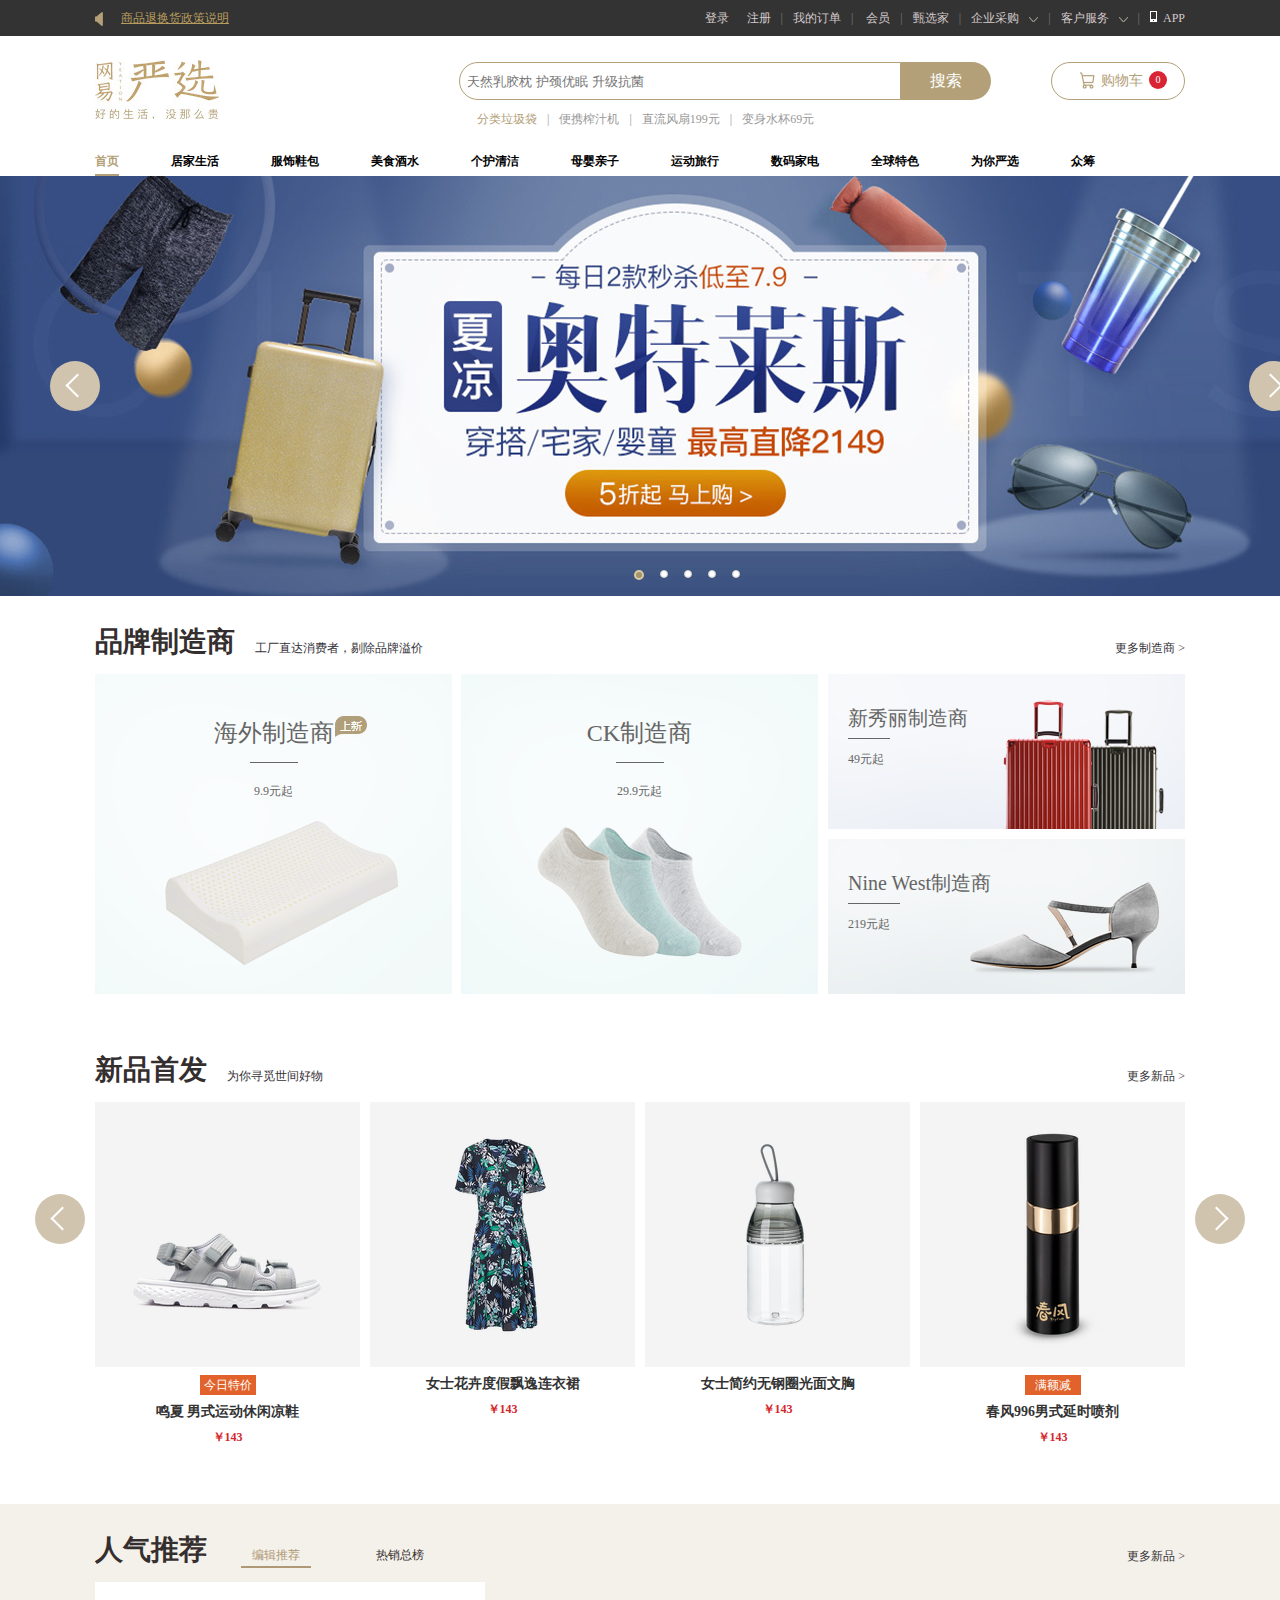
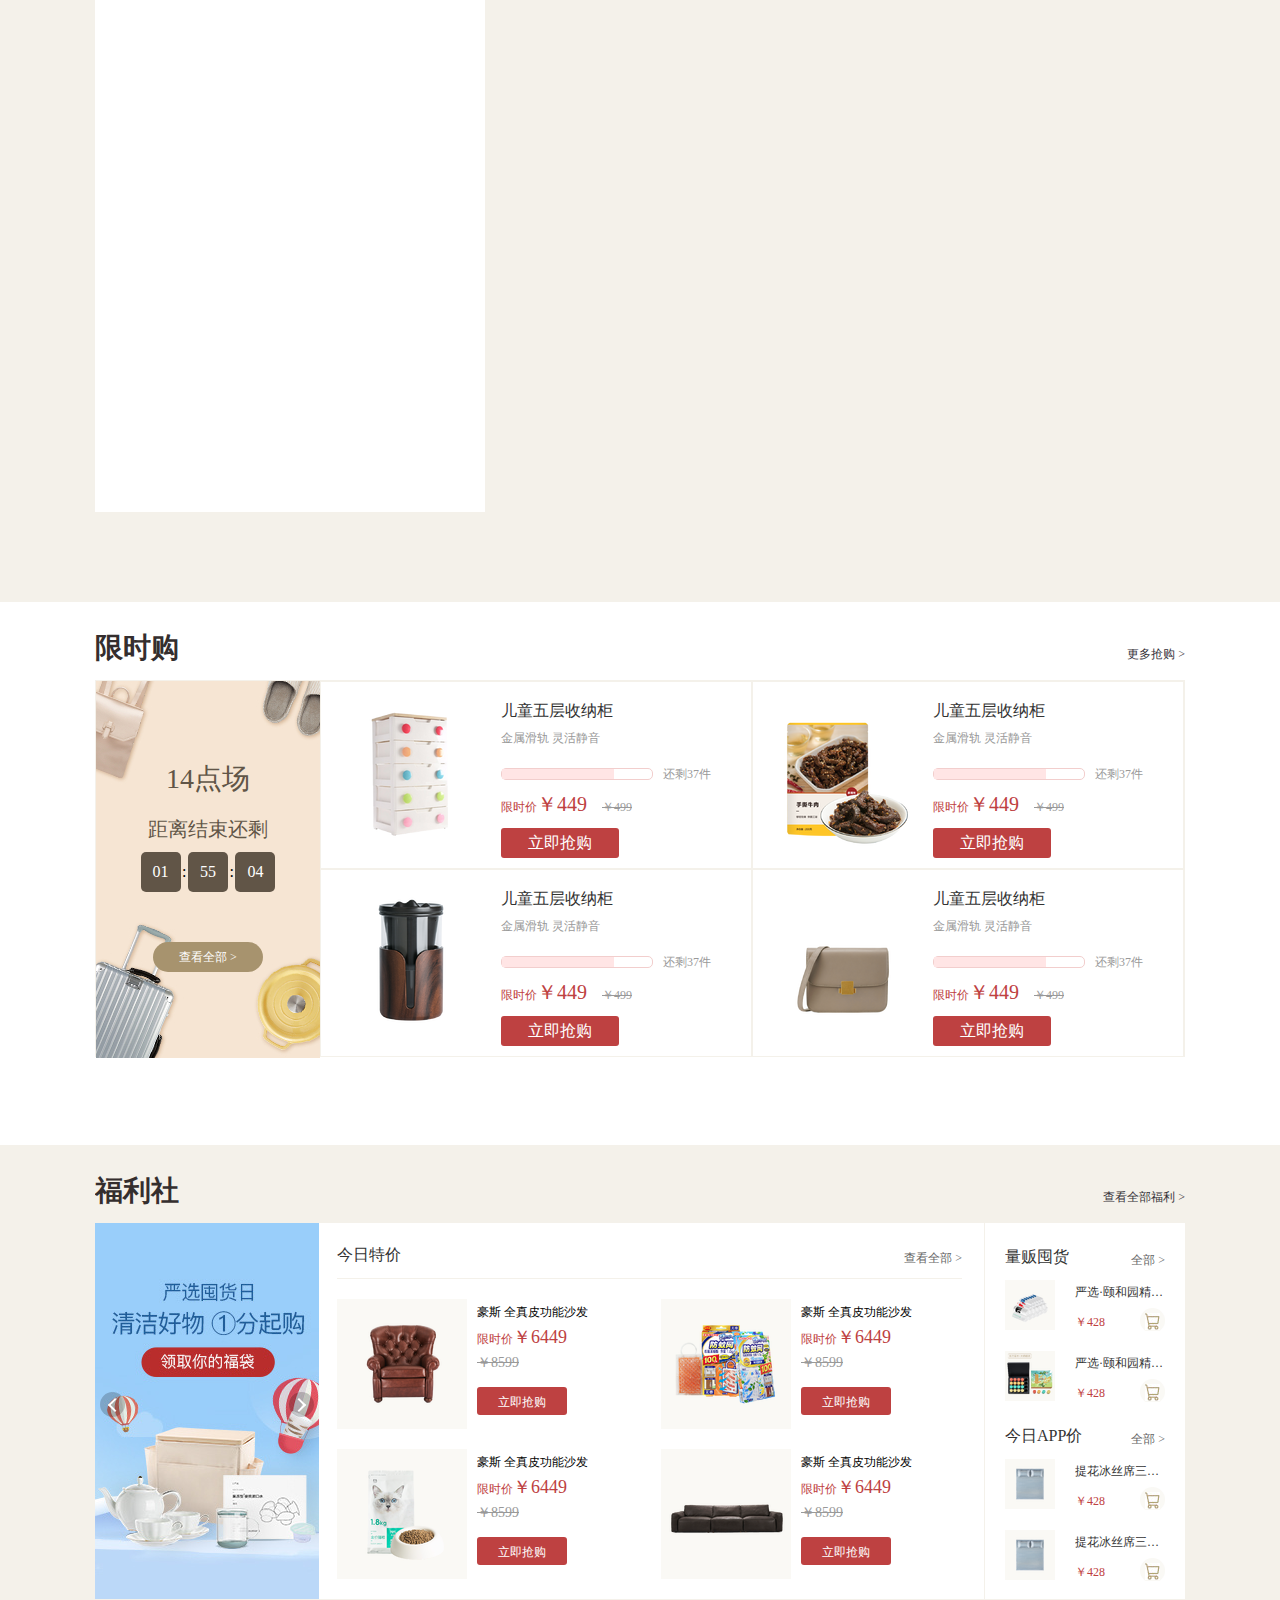
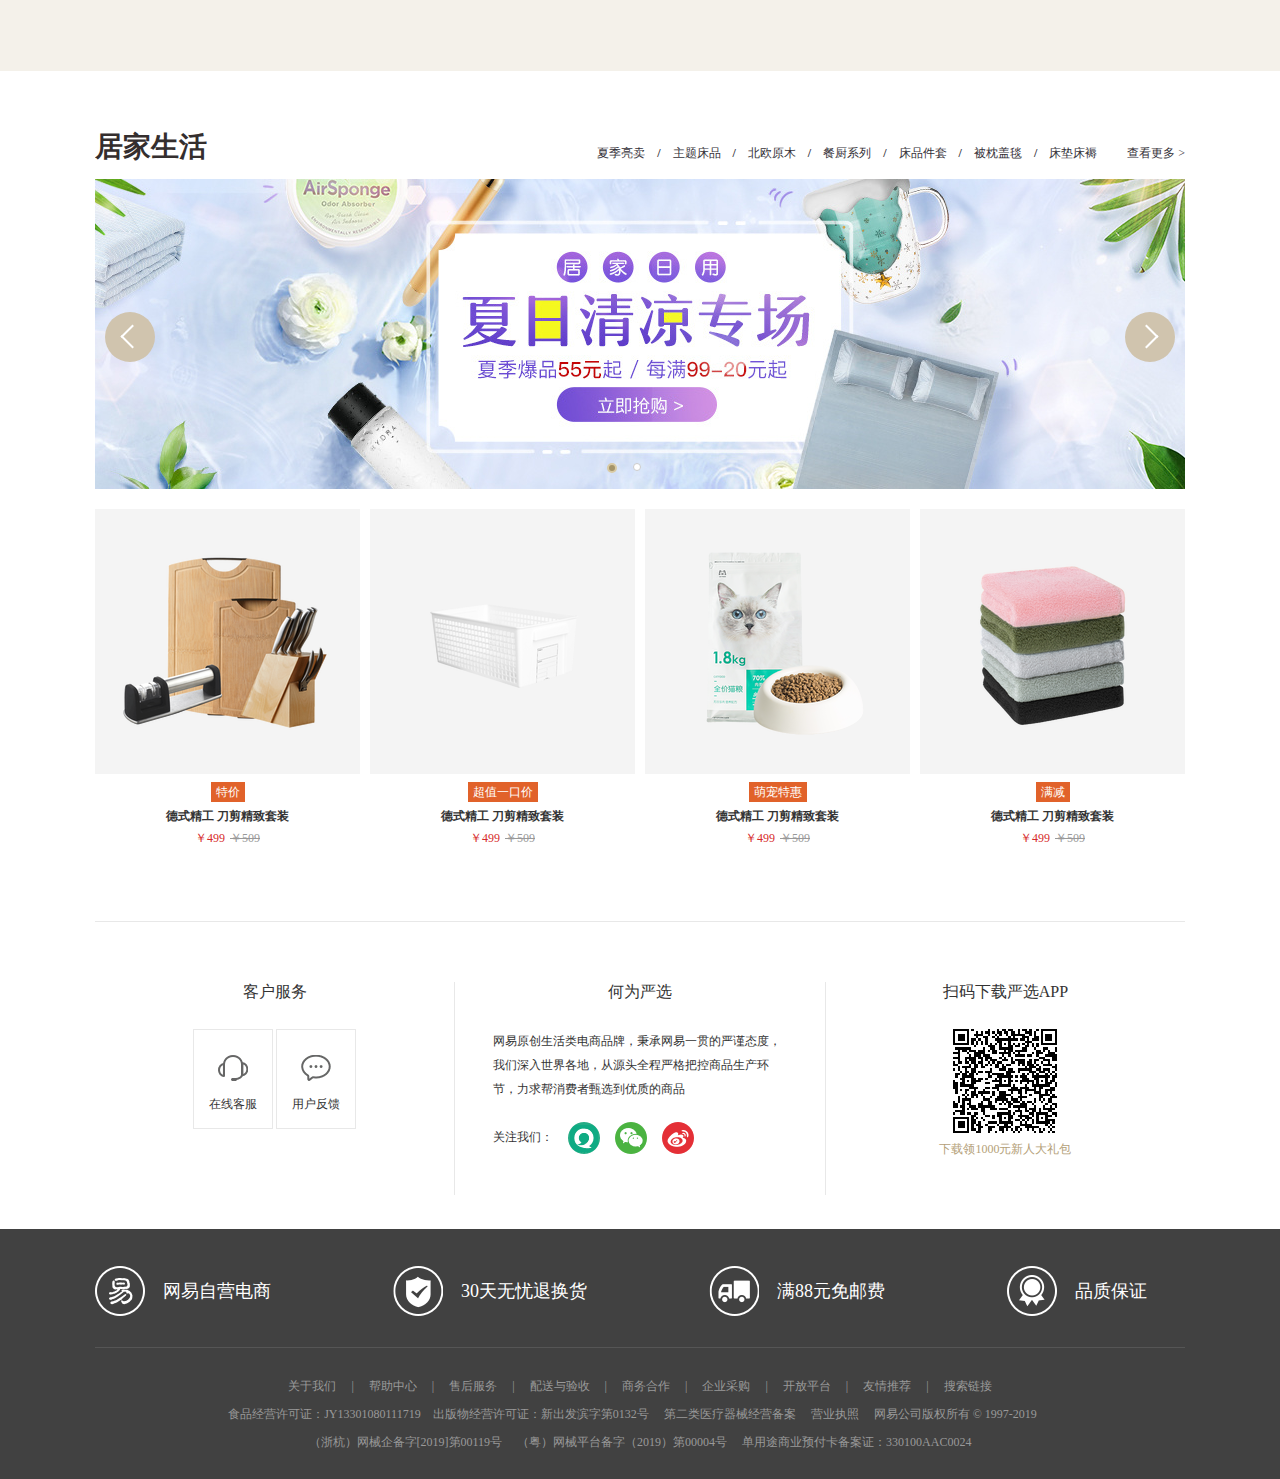
==== index.html @ 7cc839b7 "7月8日第一次上传" ====
<!DOCTYPE html>
<html>
	<head>
		<meta charset="UTF-8">
		<title>网易严选</title>
		<link href="css/public.css" rel="stylesheet" type="text/css">
		<link href="css/index.css" rel="stylesheet" type="text/css">
	</head>
	<body>
		<section id="top">
			<div class="margin">
				<div class="top-l">
					<img src="img/icon1.png " class="notice"/>
					<ul>
						<li><a href="#">商品退换货政策说明</a></li>
						<li><a href="#">用银行闪付付款-6月特惠【最高减99元，可叠加其他】</a></li>
						
					</ul>
				</div>
				<!-- <div class="top-r">
					<a href="#" class="login">登录</a><a href="#" class="register">注册</a><span>|</span><a href="#">我的订单</a><span>|</span>
					<a href="#" >会员</a><span>|</span><a href="#">甄选家</a><span>|</span><a href="#" class="purchase">企业采购<i></i></a><span>|</span>
					<a href="#" class="service">客户服务<i></i></a><span>|</span><a href="#" class="app"><i></i>APP</a>
				</div> -->
				<div class="top-r">
					<p>
							<a href="#" class="login over">登录</a><a href="#" class="register over">注册</a><span>|</span><a href="#" class="over">我的订单</a><span>|</span>
							<a href="#" class="over">会员</a><span>|</span><a href="#" class="over">甄选家</a><span>|</span>
					</p>
					
					<div class="purchase dropdown">
						<a href="#" class="puc">企业采购<i></i></a><span>|</span>
						<ul>
							<li><a href="#">企业购</a></li>
							<li><a href="#">礼品卡</a></li>
							<li><a href="#">联系我们</a></li>
						</ul>
					</div>
					<div class="service dropdown">
							<a href="#" class="ser">客户服务<i></i></a><span>|</span>
						<ul>
								<li><a href="#">在线客服</a></li>
								<li><a href="#">帮助中心</a></li>
								<li><a href="#">商务合作</a></li>
								<li><a href="#">开放平台</a></li>
						</ul>
					</div>
					<a href="#" class="app over"><i></i>APP</a>
				</div>
				<!-- <div class="dropdown purchase">
						<ul>
							<li><a href="#">企业购</a></li>
							<li><a href="#">礼品卡</a></li>
							<li><a href="#">联系我们</a></li>
						</ul>
				</div> -->
				<!-- <div class="dropdown service">
					<ul>
						<li><a href="#">在线客服</a></li>
						<li><a href="#">帮助中心</a></li>
						<li><a href="#">商务合作</a></li>
						<li><a href="#">开放平台</a></li>
					</ul>
				</div> -->
			</div>
			
		</section>
		<header class="margin">
			<div class="head">
				<img src="img/logo.png" class="logo"/>
				<div class="search">
					<div class="search-t">
						<input type="text" class="sear-txt" placeholder="  天然乳胶枕 护颈优眠 升级抗菌" />
						<input type="button" class="sear-btn" value="搜索" />
					</div>
					<div class="search-b">
						<a href="#" class="active">分类垃圾袋</a><span>|</span><a href="#">便携榨汁机</a><span>|</span><a href="#">直流风扇199元</a><span>|</span><a href="#">变身水杯69元</a>
					</div>
				</div>
				<a href="#" class="shopcar"><i></i>购物车<b class="red">0</b></a>
			</div>
			<nav>
				<ul>
					<li class="first"><a href="#" class="active">首页</a></li>
					<li class="list"><a href="#">居家生活</a>
						
					</li>
					<li class="list"><a href="#">服饰鞋包</a></li>
					<li class="list"><a href="#">美食酒水</a></li>
					<li class="list"><a href="#">个护清洁</a></li>
					<li class="list"><a href="#">母婴亲子</a></li>
					<li class="list"><a href="#">运动旅行</a></li>
					<li class="list"><a href="#">数码家电</a></li>
					<li class="list"><a href="#">全球特色</a></li>
					<li><a href="#">为你严选</a></li>
					<li><a href="#">众筹</a></li>
				</ul>
				<div class="menu list">
						<dl>
							<dt>夏凉好物</dt>
							<dd><i></i><span class="hover">夏凉热卖</span></dd>
							<dd><i></i><span class="hover">主题床品</span></dd>
							<dd><i></i><span class="hover">北欧原木</span></dd>
							<dd><i></i><span class="hover">餐厨系列</span></dd>
						</dl>
						<dl>
							<dt>床上用品</dt>
							<dd><i></i><span class="hover">夏凉热卖</span></dd>
							<dd><i></i><span class="hover">主题床品</span></dd>
							<dd><i></i><span class="hover">北欧原木</span></dd>
							<dd><i></i><span class="hover">餐厨系列</span></dd>
						</dl>
						<dl>
							<dt>家居饰品</dt>
							<dd><i></i><span class="hover">夏凉热卖</span></dd>
							<dd><i></i><span class="hover">主题床品</span></dd>
							<dd><i></i><span class="hover">北欧原木</span></dd>
							<dd><i></i><span class="hover">餐厨系列</span></dd>
						</dl>
						<dl>
							<dt>家具家装</dt>
							<dd><i></i><span class="hover">夏凉热卖</span></dd>
							<dd><i></i><span class="hover">主题床品</span></dd>
							<dd><i></i><span class="hover">北欧原木</span></dd>
							<dd><i></i><span class="hover">餐厨系列</span></dd>
						</dl>
						<dl>
							<dt>收纳日用</dt>
							<dd><i></i><span class="hover">夏凉热卖</span></dd>
							<dd><i></i><span class="hover">主题床品</span></dd>
							<dd><i></i><span class="hover">北欧原木</span></dd>
							<dd><i></i><span class="hover">餐厨系列</span></dd>
						</dl>
						<dl>
							<dt>厨房用品</dt>
							<dd><i></i><span class="hover">夏凉热卖</span></dd>
							<dd><i></i><span class="hover">主题床品</span></dd>
							<dd><i></i><span class="hover">北欧原木</span></dd>
							<dd><i></i><span class="hover">餐厨系列</span></dd>
						</dl>
						<dl>
							<dt>餐具水具</dt>
							<dd><i></i><span class="hover">夏凉热卖</span></dd>
							<dd><i></i><span class="hover">主题床品</span></dd>
							<dd><i></i><span class="hover">北欧原木</span></dd>
							<dd><i></i><span class="hover">餐厨系列</span></dd>
						</dl>
						<dl>
							<dt>宠物生活</dt>
							<dd><i></i><span class="hover">夏凉热卖</span></dd>
							<dd><i></i><span class="hover">主题床品</span></dd>
							<dd><i></i><span class="hover">北欧原木</span></dd>
							<dd><i></i><span class="hover">餐厨系列</span></dd>
						</dl>
					</div>
					<div class="menu list">
							<dl>
								<dt>夏凉好物</dt>
								<dd><i></i><span class="hover">夏凉热卖</span></dd>
								<dd><i></i><span class="hover">主题床品</span></dd>
								<dd><i></i><span class="hover">北欧原木</span></dd>
								<dd><i></i><span class="hover">餐厨系列</span></dd>
							</dl>
							<dl>
								<dt>床上用品</dt>
								<dd><i></i><span class="hover">夏凉热卖</span></dd>
								<dd><i></i><span class="hover">主题床品</span></dd>
								<dd><i></i><span class="hover">北欧原木</span></dd>
								<dd><i></i><span class="hover">餐厨系列</span></dd>
							</dl>
							<dl>
								<dt>家居饰品</dt>
								<dd><i></i><span class="hover">夏凉热卖</span></dd>
								<dd><i></i><span class="hover">主题床品</span></dd>
								<dd><i></i><span class="hover">北欧原木</span></dd>
								<dd><i></i><span class="hover">餐厨系列</span></dd>
							</dl>
							<dl>
								<dt>家具家装</dt>
								<dd><i></i><span class="hover">夏凉热卖</span></dd>
								<dd><i></i><span class="hover">主题床品</span></dd>
								<dd><i></i><span class="hover">北欧原木</span></dd>
								<dd><i></i><span class="hover">餐厨系列</span></dd>
							</dl>
							<dl>
								<dt>收纳日用</dt>
								<dd><i></i><span class="hover">夏凉热卖</span></dd>
								<dd><i></i><span class="hover">主题床品</span></dd>
								<dd><i></i><span class="hover">北欧原木</span></dd>
								<dd><i></i><span class="hover">餐厨系列</span></dd>
							</dl>
							<dl>
								<dt>厨房用品</dt>
								<dd><i></i><span class="hover">夏凉热卖</span></dd>
								<dd><i></i><span class="hover">主题床品</span></dd>
								<dd><i></i><span class="hover">北欧原木</span></dd>
								<dd><i></i><span class="hover">餐厨系列</span></dd>
							</dl>
							<dl>
								<dt>餐具水具</dt>
								<dd><i></i><span class="hover">夏凉热卖</span></dd>
								<dd><i></i><span class="hover">主题床品</span></dd>
								<dd><i></i><span class="hover">北欧原木</span></dd>
								<dd><i></i><span class="hover">餐厨系列</span></dd>
							</dl>
							<dl>
								<dt>宠物生活</dt>
								<dd><i></i><span class="hover">夏凉热卖</span></dd>
								<dd><i></i><span class="hover">主题床品</span></dd>
								<dd><i></i><span class="hover">北欧原木</span></dd>
								<dd><i></i><span class="hover">餐厨系列</span></dd>
							</dl>
						</div>
						<div class="menu list">
								<dl>
									<dt>夏凉好物</dt>
									<dd><i></i><span class="hover">夏凉热卖</span></dd>
									<dd><i></i><span class="hover">主题床品</span></dd>
									<dd><i></i><span class="hover">北欧原木</span></dd>
									<dd><i></i><span class="hover">餐厨系列</span></dd>
								</dl>
								<dl>
									<dt>床上用品</dt>
									<dd><i></i><span class="hover">夏凉热卖</span></dd>
									<dd><i></i><span class="hover">主题床品</span></dd>
									<dd><i></i><span class="hover">北欧原木</span></dd>
									<dd><i></i><span class="hover">餐厨系列</span></dd>
								</dl>
								<dl>
									<dt>家居饰品</dt>
									<dd><i></i><span class="hover">夏凉热卖</span></dd>
									<dd><i></i><span class="hover">主题床品</span></dd>
									<dd><i></i><span class="hover">北欧原木</span></dd>
									<dd><i></i><span class="hover">餐厨系列</span></dd>
								</dl>
								<dl>
									<dt>家具家装</dt>
									<dd><i></i><span class="hover">夏凉热卖</span></dd>
									<dd><i></i><span class="hover">主题床品</span></dd>
									<dd><i></i><span class="hover">北欧原木</span></dd>
									<dd><i></i><span class="hover">餐厨系列</span></dd>
								</dl>
								<dl>
									<dt>收纳日用</dt>
									<dd><i></i><span class="hover">夏凉热卖</span></dd>
									<dd><i></i><span class="hover">主题床品</span></dd>
									<dd><i></i><span class="hover">北欧原木</span></dd>
									<dd><i></i><span class="hover">餐厨系列</span></dd>
								</dl>
								<dl>
									<dt>厨房用品</dt>
									<dd><i></i><span class="hover">夏凉热卖</span></dd>
									<dd><i></i><span class="hover">主题床品</span></dd>
									<dd><i></i><span class="hover">北欧原木</span></dd>
									<dd><i></i><span class="hover">餐厨系列</span></dd>
								</dl>
								<dl>
									<dt>餐具水具</dt>
									<dd><i></i><span class="hover">夏凉热卖</span></dd>
									<dd><i></i><span class="hover">主题床品</span></dd>
									<dd><i></i><span class="hover">北欧原木</span></dd>
									<dd><i></i><span class="hover">餐厨系列</span></dd>
								</dl>
								<dl>
									<dt>宠物生活</dt>
									<dd><i></i><span class="hover">夏凉热卖</span></dd>
									<dd><i></i><span class="hover">主题床品</span></dd>
									<dd><i></i><span class="hover">北欧原木</span></dd>
									<dd><i></i><span class="hover">餐厨系列</span></dd>
								</dl>
							</div>
							<div class="menu list">
									<dl>
										<dt>夏凉好物</dt>
										<dd><i></i><span class="hover">夏凉热卖</span></dd>
										<dd><i></i><span class="hover">主题床品</span></dd>
										<dd><i></i><span class="hover">北欧原木</span></dd>
										<dd><i></i><span class="hover">餐厨系列</span></dd>
									</dl>
									<dl>
										<dt>床上用品</dt>
										<dd><i></i><span class="hover">夏凉热卖</span></dd>
										<dd><i></i><span class="hover">主题床品</span></dd>
										<dd><i></i><span class="hover">北欧原木</span></dd>
										<dd><i></i><span class="hover">餐厨系列</span></dd>
									</dl>
									<dl>
										<dt>家居饰品</dt>
										<dd><i></i><span class="hover">夏凉热卖</span></dd>
										<dd><i></i><span class="hover">主题床品</span></dd>
										<dd><i></i><span class="hover">北欧原木</span></dd>
										<dd><i></i><span class="hover">餐厨系列</span></dd>
									</dl>
									<dl>
										<dt>家具家装</dt>
										<dd><i></i><span class="hover">夏凉热卖</span></dd>
										<dd><i></i><span class="hover">主题床品</span></dd>
										<dd><i></i><span class="hover">北欧原木</span></dd>
										<dd><i></i><span class="hover">餐厨系列</span></dd>
									</dl>
									<dl>
										<dt>收纳日用</dt>
										<dd><i></i><span class="hover">夏凉热卖</span></dd>
										<dd><i></i><span class="hover">主题床品</span></dd>
										<dd><i></i><span class="hover">北欧原木</span></dd>
										<dd><i></i><span class="hover">餐厨系列</span></dd>
									</dl>
									<dl>
										<dt>厨房用品</dt>
										<dd><i></i><span class="hover">夏凉热卖</span></dd>
										<dd><i></i><span class="hover">主题床品</span></dd>
										<dd><i></i><span class="hover">北欧原木</span></dd>
										<dd><i></i><span class="hover">餐厨系列</span></dd>
									</dl>
									<dl>
										<dt>餐具水具</dt>
										<dd><i></i><span class="hover">夏凉热卖</span></dd>
										<dd><i></i><span class="hover">主题床品</span></dd>
										<dd><i></i><span class="hover">北欧原木</span></dd>
										<dd><i></i><span class="hover">餐厨系列</span></dd>
									</dl>
									<dl>
										<dt>宠物生活</dt>
										<dd><i></i><span class="hover">夏凉热卖</span></dd>
										<dd><i></i><span class="hover">主题床品</span></dd>
										<dd><i></i><span class="hover">北欧原木</span></dd>
										<dd><i></i><span class="hover">餐厨系列</span></dd>
									</dl>
								</div>
						
				
			</nav>
		</header>
		<section id="banner">
			<div class="box banner1">
				<div class="imgbox">
					<img src="img/banner1.jpg"/>
					<img src="img/banner2.jpg"/>
					<img src="img/banner3.jpg"/>
					<img src="img/banner4.jpg"/>
					<img src="img/banner5.jpg"/>

					
				</div>
				<div class="btns">
					<b id="left" ><i class="i-l"></i></b>
					<b id="right"><i class="i-r"></i></b>
				</div>
			</div>
		</section>
		<section id="recommend">
			<div class="brand margin">
				<div class="title">
					<h2>品牌制造商</h2>
					<p>工厂直达消费者，剔除品牌溢价</p>
					<a href="#" class="more">更多制造商 ></a>
				</div>
				<div class="brand-m">
					<div class="bm-l">
						<a href="#">
							<img src="img/brand2.png"/>
							<div class="txt-l">
								<h3>海外制造商<i></i></h3>
								<p>9.9元起</p>
							</div>
						</a>
						
					</div>
					<div class="bm-m">
						<a href="#">
							<img src="img/brand1.png"/>
							<div class="txt-l">
								<h3>CK制造商</h3>
								<p>29.9元起</p>
							</div>
						</a>
						
					</div>
					<div class="bm-r">
						<div class="bm-r-t">
							<a href="#">
								<img src="img/brand3.png"/>
								<div class="txt-r">
									<h3>新秀丽制造商</h3>
									<p>49元起</p>
								</div>
							</a>
							
						</div>
						<div class="bm-r-b">
							<a href="#">
								<img src="img/brand4.png"/>
								<div class="txt-r">
									<h3>Nine West制造商</h3>
									<p>219元起</p>
								</div>
							</a>
							
						</div>
					</div>
				</div>
			</div>
			<div class="new">
				<div class="title margin">
					<h2>新品首发</h2>
					<p>为你寻觅世间好物</p>
					<a href="#" class="more">更多新品 ></a>
				</div>
				<div class="box banner2">
					<div class="imgbox">
						<div class="ib1">
							 <div class="img">
									<a href="#" class="ib1-1">
										<img src="img/new-1.png" class="pic"/>
										<p>今日特价</p>
										<h3>鸣夏 男式运动休闲凉鞋</h3>
										<h4>￥143</h4>
									</a>
									<a href="#" class="ib1-2">
										<img src="img/new-2.png" class="pic"/>
										
										<h3>女士花卉度假飘逸连衣裙</h3>
										<h4>￥143</h4>
									</a>
									<a href="#" class="ib1-3">
										<img src="img/new-3.png" class="pic"/>
										
										<h3>女士简约无钢圈光面文胸</h3>
										<h4>￥143</h4>
									</a>
									<a href="#" class="ib1-4">
										<img src="img/new-4.png" class="pic"/>
										<p>满额减</p>
										<h3>春风996男式延时喷剂</h3>
										<h4>￥143</h4>
									</a>
							</div>
							<div class="img">
									<a href="#" class="ib1-1">
										<img src="img/new-1.png" class="pic"/>
										<p>今日特价</p>
										<h3>鸣夏 男式运动休闲凉鞋</h3>
										<h4>￥143</h4>
									</a>
									<a href="#" class="ib1-2">
										<img src="img/new-2.png" class="pic"/>
										
										<h3>女士花卉度假飘逸连衣裙</h3>
										<h4>￥143</h4>
									</a>
									<a href="#" class="ib1-3">
										<img src="img/new-3.png" class="pic"/>
										
										<h3>女士简约无钢圈光面文胸</h3>
										<h4>￥143</h4>
									</a>
									<a href="#" class="ib1-4">
										<img src="img/new-4.png" class="pic"/>
										<p>满额减</p>
										<h3>春风996男式延时喷剂</h3>
										<h4>￥143</h4>
									</a>
							</div> 
							

						</div>	
					</div>
					<div class="btns">
						<b class="btn-l" ><i class="i-l"></i></b>
						<b class="btn-r"><i class="i-r"></i></b>
					</div>
				</div>
			</div>

		</section>
		<section id="hot">
			<div class="margin">
				<div class="title">
					<h2>人气推荐</h2>
					<span class="hot-page1 active">编辑推荐</span>
					<span class="hot-page2">热销总榜</span>
					<a href="#" class="more">更多新品 ></a>
				</div>
			
				<div class="main first">
					<div class="main-l">
						<!-- <div class="img">
							<span class="mark">泰国制造</span>
							<img src="img/hot1.png"/>
						</div>
						
						<div class="text">
							<span class="te">满赠</span>
							<a href="#" class="title">泰国制造 天然乳胶凉感席套装 可机洗</a>
							<p>￥459</p>
						</div> -->
					</div>
					<div class="main-r">
						<ul>
							<!-- <li>
								<span class="mark">英国设计</span>
								<a class="img"><img src="img/hot2.png"/></a>
								<div class="text">
									<p>
											<span class="te1">&nbsp;特价&nbsp; </span>
											<span class="te2">&nbsp; 满赠 &nbsp;</span>
									</p>
									
									<a href="#" class="title">英国设计 便携式榨汁杯</a>
									<h3>￥199<i>￥219</i></h3>
								</div>
							</li>
							<li>
								<a class="img"><img src="img/hot3.png"/></a>
								<div class="text">
										<p>
												<span class="te1">&nbsp;好货内部价&nbsp;</span>
												
										</p>
										
										<a href="#" class="title">网易智造强劲交流风扇</a>
										<h3>￥199</h3>
									</div>
							</li>
							<li>
								<a class="img"><img src="img/hot4.png"/></a>
								<div class="text">
										<p>
												<span class="te1">&nbsp;奥莱特惠&nbsp;</span>
												
										</p>
										
										<a href="#" class="title">射频导入嫩肤仪</a>
										<h3>￥199<i>￥219</i></h3>
									</div>
							</li>
							<li>
								<a class="img"><img src="img/hot5.png"/></a>
								<div class="text">
										<p>
												
												<span class="te2">&nbsp;满赠&nbsp;</span>
										</p>
										
										<a href="#" class="title">唤自然 轻薄空调被</a>
										<h3>￥199<i>￥219</i></h3>
									</div>
							</li>
							<li>
								<span class="mark">2个规格</span>
								<a class="img"><img src="img/hot6.png"/></a>
								<div class="text">
										<p>
												<span class="te1">&nbsp;超级闪购&nbsp;</span>
												
										</p>
										
										<a href="#" class="title">红豆薏米丸 100克*3瓶</a>
										<h3>￥199<i>￥219</i></h3>
									</div>
							</li>
							<li>
								<span class="mark">3色可选</span>
								<a class="img"><img src="img/hot7.png"/></a>
								<div class="text">
										<p>
												<span class="te2">&nbsp;加价购&nbsp;</span>
										</p>
										
										<a href="#" class="title">远红外线近0辐射负离子吹风机</a>
										<h3>￥199<i>￥219</i></h3>
									</div>
							</li> -->
						</ul>
					</div>
				</div>

				<div class="main second">
						<div class="main-l">
							<div class="img">
								<span class="mark">6色可选</span>
								<img src="img/hot8.png"/>
							</div>
							
							<div class="text">
								<span class="te">满赠</span>
								<a href="#" class="title">男/女 色画轻主义人字凉拖鞋</a>
								<p>￥19.9</p>
							</div>
						</div>
						<div class="main-r">
							<ul>
								<li>
									<span class="mark">4个规格</span>
									<a class="img"><img src="img/hot9.png"/></a>
									<div class="text">
										<p>
												<span class="te1">&nbsp;特价&nbsp; </span>
												
										</p>
										
										<a href="#" class="title">大丈夫冻干牛肉面</a>
										<h3>￥28.5</h3>
									</div>
								</li>
								<li>
									<a class="img"><img src="img/hot10.png"/></a>
									<div class="text">
											<p>
													<span class="te1">&nbsp;满额减&nbsp;</span>
													
											</p>
											
											<a href="#" class="title">春风TryFun风情003系列避孕套</a>
											<h3>￥14.9</h3>
										</div>
								</li>
								<li>
									<a class="img"><img src="img/hot11.png"/></a>
									<div class="text">
											<p>
													<span class="te1">&nbsp;超值一口价&nbsp;</span>
													
											</p>
											
											<a href="#" class="title">男/女 舒弹按摩家居拖鞋</a>
											<h3>￥19.9</h3>
										</div>
								</li>
								<li>
									<a class="img"><img src="img/hot12.png"/></a>
									<div class="text">
											<p>
													
													<span class="te2">&nbsp;满赠&nbsp;</span>
											</p>
											
											<a href="#" class="title">10卷/提 谷风一木3层小卷纸</a>
											<h3>￥27.9<i>￥29.9</i></h3>
										</div>
								</li>
								<li>
									<span class="mark">2个规格</span>
									<a class="img"><img src="img/hot13.png"/></a>
									<div class="text">
											<p>
													<span class="te1">&nbsp;超级闪购&nbsp;</span>
													
											</p>
											
											<a href="#" class="title">12包/条 谷风一木4层印花手帕纸</a>
											<h3>￥5.9</h3>
										</div>
								</li>
								<li>
									<span class="mark">3色可选</span>
									<a class="img"><img src="img/hot14.png"/></a>
									<div class="text">
											<p>
													<span class="te2">&nbsp;加价购&nbsp;</span>
											</p>
											
											<a href="#" class="title">日式和风声波式电动牙刷（可单买刷头）</a>
											<h3>￥129</h3>
										</div>
								</li>
							</ul>
						</div>
					</div>
			</div>
		</section>
		<section id="timeshop" class="margin">
			<div class="title">
				<h2>限时购</h2>
				<a href="#" class="more">更多抢购 ></a>
			</div>
			<div class="list">
				<div class="list-l">
					<img src="img/timeshop.jpg"/>
					<div class="list-txt">
						<h3>14点场</h3>
						<p>距离结束还剩</p>
						<div class="timebox">
							<div class="hour"><span>01</span></div><i>:</i>
							<div class="minute"><span>55</span></div><i>:</i>
							<div class="second"><span>04</span></div>
						</div>
						<a href="#" class="all">查看全部 ></a>
					</div>
				</div>
				<div class="list-r">
					<div class="mainbox">
						<img src="img/timeshop1.png" class="img"/>
						<div class="rbox">
							<h3 class="hover">儿童五层收纳柜</h3>
							<h4>金属滑轨 灵活静音</h4>
							<div class="stock">
								<div class="kuang">
									<p class="bar">
								</div>
								<span class="rest">还剩37件</span>
							</div>
							<p>限时价<span>￥449</span><i>￥499</i></p>
							<a href="#" class="shop">立即抢购</a>
						</div>
					</div>
					<div class="mainbox">
						<img src="img/timeshop2.png" class="img"/>
						<div class="rbox">
							<h3 class="hover">儿童五层收纳柜</h3>
							<h4>金属滑轨 灵活静音</h4>
							<div class="stock">
								<div class="kuang">
									<p class="bar">
								</div>
								<span class="rest">还剩37件</span>
							</div>
							<p>限时价<span>￥449</span><i>￥499</i></p>
							<a href="#" class="shop">立即抢购</a>
						</div>
					</div>
					<div class="mainbox">
						<img src="img/timeshop3.png" class="img"/>
						<div class="rbox">
							<h3 class="hover">儿童五层收纳柜</h3>
							<h4>金属滑轨 灵活静音</h4>
							<div class="stock">
								<div class="kuang">
									<p class="bar">
								</div>
								<span class="rest">还剩37件</span>
							</div>
							<p>限时价<span>￥449</span><i>￥499</i></p>
							<a href="#" class="shop">立即抢购</a>
						</div>
					</div>
					<div class="mainbox">
						<img src="img/timeshop4.png" class="img"/>
						<div class="rbox">
							<h3 class="hover">儿童五层收纳柜</h3>
							<h4>金属滑轨 灵活静音</h4>
							<div class="stock">
								<div class="kuang">
									<p class="bar">
								</div>
								<span class="rest">还剩37件</span>
							</div>
							<p>限时价<span>￥449</span><i>￥499</i></p>
							<a href="#" class="shop">立即抢购</a>
						</div>
					</div>
					
				</div>
					
				
			</div>
		</section>
		<section id="fuli">
			<div class="margin">
				<div class="title">
					<h2>福利社</h2>
					<a href="#" class="more">查看全部福利 ></a>
				</div>
				<div class="main">
					<div class="box banner3">
						<div class="imgbox">
							<img src="img/banner3-1.jpg"/>
							<img src="img/banner3-2.jpg"/>
							<img src="img/banner3-3.jpg"/>
		
							
						</div>
						<div class="btns">
							<b id="left" ><i class="i-l"></i></b>
							<b id="right"><i class="i-r"></i></b>
						</div>
					</div>
					<div class="main-m">
						<div class="title-m">
							<h2>今日特价</h2>
							<a href="#" class="more">查看全部 ></a>
						</div>
						<div class="mainbox">
							<img src="img/fuli1.png" class="img"/>
							<div class="rbox">
								<h3 class="hover">豪斯 全真皮功能沙发</h3>
								<p>限时价<span>￥6449</span><i>￥8599</i></p>
								<a href="#" class="shop">立即抢购</a>
							</div>
						</div>
						<div class="mainbox">
							<img src="img/fuli2.png" class="img"/>
							<div class="rbox">
								<h3 class="hover">豪斯 全真皮功能沙发</h3>
								<p>限时价<span>￥6449</span><i>￥8599</i></p>
								<a href="#" class="shop">立即抢购</a>
							</div>
						</div>
						<div class="mainbox">
							<img src="img/fuli3.png" class="img"/>
							<div class="rbox">
								<h3 class="hover">豪斯 全真皮功能沙发</h3>
								<p>限时价<span>￥6449</span><i>￥8599</i></p>
								<a href="#" class="shop">立即抢购</a>
							</div>
						</div>
						<div class="mainbox">
							<img src="img/fuli4.png" class="img"/>
							<div class="rbox"> 
								<h3 class="hover">豪斯 全真皮功能沙发</h3>
								<p>限时价<span>￥6449</span><i>￥8599</i></p>
								<a href="#" class="shop">立即抢购</a>
							</div>
						</div>


					</div>
					<div class="store">
						<div class="title-m">
							<h2>量贩囤货</h2>
							<a href="#" class="more">全部 ></a>
						</div>
						<div class="s-t">
							<ul>
								<li>
									<a href="#" class="img"><img src="img/store1.png"/></a>
									<div class="info">
										<h3 class="hover">严选·颐和园精品茶礼-东方草木大师精选</h3>
										<span>￥428</span>
										<a href="#" class="addcar"></a>
									</div>
								</li>
								<li>
									<a href="#" class="img"><img src="img/store2.png"/></a>
									<div class="info">
										<h3 class="hover">严选·颐和园精品茶礼-东方草木大师精选</h3>
										<span>￥428</span>
										<a href="#" class="addcar"></a>
									</div>
								</li>
								
							</ul>
						</div>
						<div class="title-m">
							<h2>今日APP价</h2>
							<a href="#" class="more">全部 ></a>
						</div>
						<div class="s-t">
							<ul>
								<li>
									<a href="#" class="img"><img src="img/store3.png"/></a>
									<div class="info">
										<h3 class="hover">提花冰丝席三件套 可折叠凉席</h3>
										<span>￥428</span>
										<a href="#" class="addcar"></a>
									</div>
								</li>
								<li>
									<a href="#" class="img"><img src="img/store3.png"/></a>
									<div class="info">
										<h3 class="hover">提花冰丝席三件套 可折叠凉席</h3>
										<span>￥428</span>
										<a href="#" class="addcar"></a>
									</div>
								</li>
								
							</ul>
						</div>
					</div>
				</div>

			</div>
		</section>
		<section id="homelife" class="margin">
			<div class="title">
				<h2>居家生活</h2>
				
				<a href="#" class="more">查看更多 ></a>
				<p>
					<a href="#">夏季亮卖</a><span>/</span><a href="#">主题床品</a><span>/</span><a href="#">北欧原木</a><span>/</span><a href="#">餐厨系列</a><span>/</span><a href="#">床品件套</a><span>/</span><a href="#">被枕盖毯</a><span>/</span><a href="#">床垫床褥</a>
				</p>
			</div>
			<div class="box banner4">
				<div class="imgbox">
					<img src="img/homelife-banner.jpg"/>
					<img src="img/homelife-banner1.jpg"/>					
				</div>
				<div class="btns">
					<b id="left" ><i class="i-l"></i></b>
					<b id="right"><i class="i-r"></i></b>
				</div>
			</div>
			<div class="life-b">
				<ul>
					<li>
						<a href="#" class="img"><img src="img/life1-1.png"/></a>
						<div class="life-txt">
							<span>特价</span>
							<h3 class="hover">德式精工 刀剪精致套装</h3>
							<p class="price">￥499<i>￥509</i></p>
						</div>
					</li>
					<li>
						<a href="#" class="img"><img src="img/life2-1.png"/></a>
						<div class="life-txt">
							<span>超值一口价</span>
							<h3 class="hover">德式精工 刀剪精致套装</h3>
							<p class="price">￥499<i>￥509</i></p>
						</div>
					</li>
					<li>
						<a href="#" class="img"><img src="img/life3-1.png"/></a>
						<div class="life-txt">
							<span>萌宠特惠</span>
							<h3 class="hover">德式精工 刀剪精致套装</h3>
							<p class="price">￥499<i>￥509</i></p>
						</div>
					</li>
					<li>
						<a href="#" class="img"><img src="img/life4-1.png"/></a>
						<div class="life-txt">
							<span>满减</span>
							<h3 class="hover">德式精工 刀剪精致套装</h3>
							<p class="price">￥499<i>￥509</i></p>
						</div>
					</li>
				</ul>
			</div>
		</section>
		<section id="introduce" class="margin">
			<div class="intro-l">
				<h2>客户服务</h2>
				<div class="l-l box">
					<i class="kefu"></i>
					<p>在线客服</p>
				</div>
				<div class="l-r box">
					<i class="fankui"></i>
					<p>用户反馈</p>
				</div>
			</div>
			<div class="intro-m">
				<h3>何为严选</h3>
				<p>网易原创生活类电商品牌，秉承网易一贯的严谨态度，我们深入世界各地，从源头全程严格把控商品生产环节，力求帮消费者甄选到优质的商品</p>
				<span>关注我们：<i class="gzh"></i><i class="weixin"></i><i class="sina"></i></span>
			</div>
			<div class="intro-r">
				<h2>扫码下载严选APP</h2>
				<img src="img/erweima.png"/>
				<span>下载领1000元新人大礼包</span>
			</div>
		</section>
		<footer>
			<div class="margin">
				<div class="foot-t">
					<ul>
						<li>
							<i></i><span>网易自营电商</span>
						</li>
						<li>
							<i></i><span>30天无忧退换货</span>
						</li>
						<li>
							<i></i><span>满88元免邮费</span>
						</li>
						<li>
							<i></i><span>品质保证</span>
						</li>
					</ul>
				</div>
				<div class="foot-b">
					<p class="b1">
						<a href="#">关于我们</a><span>|</span><a href="#">帮助中心</a><span>|</span><a href="#">售后服务</a><span>|</span><a href="#">配送与验收</a><span>|</span><a href="#">商务合作</a><span>|</span><a href="#">企业采购</a><span>|</span><a href="#">开放平台</a><span>|</span><a href="#">友情推荐</a><span>|</span><a href="#">搜索链接</a>
					</p>
					<p class="b2">
						<a href="#">食品经营许可证：JY13301080111719</a><a href="#">&nbsp;&nbsp;&nbsp;&nbsp;出版物经营许可证：新出发滨字第0132号</a><span>第二类医疗器械经营备案</span><a href="#">营业执照</a><span>网易公司版权所有 © 1997-2019</span>
					</p>
					<p>
						<a href="#">（浙杭）网械企备字[2019]第00119号</a><span>（粤）网械平台备字（2019）第00004号</span><a href="#">单用途商业预付卡备案证：330100AAC0024</a>
					</p>
				</div>
			</div>
			
		</footer>
		<div id="zhezhao">

			</div>
		<section id="register">
			<i class="close"></i>
			<div class="title">
				<h2>手机号注册</h2>
				<a href="#" class="login">直接登录</a>
				<a href="#" class="email">邮箱注册</a>
			</div>
			<p class="phone">
				<i></i><input type="text" id="phonetxt" placeholder="请输入手机号"/>
			</p>
			<div class="bar">	
				<p><i><span></span></i></p>
			   <em class="txt">请按住滑块，拖动到最右边</em>
			</div>
			<p class="test">
				<input type="text" id="testxt" placeholder="&nbsp;&nbsp;请输入短信验证码"/><input type="button" id="tesbtn" value="获取验证码" class="hover"/>
			</p>
			<p class="pass">
				<i></i><input type="text" id="passtxt" placeholder="请输入密码"/>
			</p>
			<a href="#" class="regist">注册</a>
			<input type="checkbox" id="check" checked="checked" /><span class="check">我同意<a href="">《服务条款》</a>和<a href="">《网易隐私政策》</a></span>
		</section>
		
	</body>
	<script src="js/jquery.js"></script>
	<script src="js/jquery.banner.2.0.3.js"></script>
	<script src="js/jquery-banner-fade.js"></script>
	<script src="js/index.js"></script>


</html>
---- css/public.css ----
@charset "utf-8";
/* CSS Document */

body,ol,ul,h1,h2,h3,h4,h5,h6,p,th,td,dl,dd,form,fieldset,legend,input,textarea,select,td{margin:0;padding:0;}
body{font:12px  "宋体"; word-wrap:break-word;}
a,u,s,del{color:#666;text-decoration:none} 
fieldset ,a img,.bor0 {border:0;}
i,em,b{font-style:normal;font-weight:100;}
li{list-style:none;}
img{vertical-align:middle;}
table{border-collapse:collapse;}
textarea{resize:none;}

.ind2{text-indent:2em;}


/*溢出隐藏出现省略号*/
.over{overflow:hidden;text-overflow:ellipsis;white-space:nowrap;}

/*图片水平垂直居中*/
.valign{text-align:center;}
.valign img{vertical-align:middle;}
.valign:after{content:"";display:inline-block;vertical-align:middle;height:100%;}

/*解决margin-top向上传递问题*/
.clear:before{content:"";display:table;}
/*清除浮动*/
.clear:after{content:"";clear:both;display:block;}
---- css/index.css ----
.margin{width:1090px;margin:0 auto}
#top{height:36px;background:#333;position：relative;}
/* #top .dropdown{position: absolute;top:36px;width:80px;height:122px;border:1px solid #ddd;box-shadow: 0px 0px 5px #ddd;background:#fff;display:none;z-index:1;} */
/* #top .dropdown.purchase{left:985px;} 
#top .dropdown.purchase ul{}
#top .dropdown.purchase ul li{font:12px/40px "";color:#a69999;text-align: center;width:56px;margin:0 auto;border-bottom: 1px #ddd solid;}
#top .dropdown.service{left:1080px;height:163px}
#top .dropdown.service ul{}
#top .dropdown.service ul li{font:12px/40px "";color:#a69999;text-align: center;width:56px;margin:0 auto;border-bottom: 1px #ddd solid;} */
#top .top-l{float:left;}
#top .top-l img.notice{float: left;margin-top:12px;}
#top .top-l ul{float: left;margin-left:18px;}
#top .top-l ul li{}
#top .top-l ul li:last-child{display: none;}
#top .top-l ul li a{color:#b89c5d;font:12px/3 "";text-decoration:underline;}
#top .top-r{float:right;}
/* #top .top-r a{color:#d3cacb;font:12px/3 "";}
#top .top-r a.login{margin-right:18px;}
#top .top-r a.purchase i{display:inline-block;background:url(../img/icon2.png) no-repeat right;width:9px;height:5px;margin-left:10px; }
#top .top-r a.service i{display:inline-block;background:url(../img/icon2.png) no-repeat right;width:9px;height:5px;margin-left:10px;}
#top .top-r a.app i{display:inline-block;background:url(../img/icon3.png) no-repeat;width:7px;height:11px;margin:6px 6px 0 0}
#top .top-r span{color:#777;margin:0 10px;} */
#top .top-r p{float:left;}
#top .top-r a{color:#d3cacb;font:12px/3 "";}
#top .top-r span{color:#777;margin:0 10px;} 
#top .top-r p a.login{margin-right:18px;}
#top .top-r .purchase{float:left;position: relative;}
#top .top-r .purchase ul{position: absolute;display:none;left:-12px;width:80px;height:122px;border:1px solid #ddd;background:#fff;z-index:1;}
#top .top-r .service ul{position: absolute;display:none;left:-12px;width:80px;height:163px;border:1px solid #ddd;background:#fff;z-index:1;}
#top  .top-r .purchase ul li{font:12px/40px "";color:#a69999;text-align: center;width:56px;margin:0 auto;border-bottom: 1px #ddd solid;}
#top .top-r .purchase i{display:inline-block;background:url(../img/icon2.png) no-repeat right;width:9px;height:5px;margin-left:10px; }
#top .top-r .service{float: left;position: relative;}
#top .top-r .service ul li{font:12px/40px "";color:#a69999;text-align: center;width:56px;margin:0 auto;border-bottom: 1px #ddd solid;}
#top .top-r .service i{display:inline-block;background:url(../img/icon2.png) no-repeat right;width:9px;height:5px;margin-left:10px;}
#top .top-r .app{float: left;}
#top .top-r .app i{display:inline-block;background:url(../img/icon3.png) no-repeat;width:7px;height:11px;margin:6px 6px 0 0}
header{height:140px;position: relative;}
header .head{height:92px;}
header .head img.logo{margin:24px 0 9px 0;float: left;}
header .head .search{float:left;margin:26px 50px 0 240px;}
header .head .search .search-t{}
header .head .search .search-t .sear-txt{width:440px;height:36px;border:1px solid #b3a078;border-radius: 20px 0 0 20px;float: left;}
header .head .search .search-t .sear-btn{width:90px;height:38px;background:#b3a078;border:0;font:16px/38px "";color:#fff;text-align:center;border-radius: 0 20px 20px 0;float: left; }
header .head .search .search-b{margin-left:18px;}
header .head .search .search-b a{font:12px/38px "";color:#999;}
header .head .search .search-b a.active{color:#b3a078}
header .head .search .search-b span{color:#999;margin: 0 10px;}
header .head .shopcar{position:relative;float:right;width: 132px;height: 36px;border:1px solid #b3a078;border-radius: 20px;color: #b3a078;font:14px/36px "";margin-top:26px;}
header .head .shopcar i{display: inline-block;width:15px;height:17px;background: url(../img/icon-shopcar.png);vertical-align: middle;margin:-2px 6px 0 28px;}
header .head .shopcar b.red{position:absolute;width:18px;height:18px;background: #d92433;border-radius: 50%;color:#fff;right:17px;top:8px;text-align: center;font:10px/18px "";}
header nav{position: absolute;bottom: 0;left:0;}
header nav ul{}
header nav ul li{float:left;}
header nav ul li a{display: inline-block;margin-right:52px;font:600 12px/26px "";color:#000;}
header nav ul li a.active{color:#b3a078;border-bottom:2px solid #b3a078;}

header nav .menu{position: absolute;width:1160px;height:383px;border:1px solid #ddd;background: #fff;z-index:1;top:28px;left:-56px;padding:20px 20px 0 20px;display:none; }
header nav .menu dl{float:left;margin-right:24px;}
header nav .menu dl:last-child{margin-right: 0;}
header nav .menu dl dt{width:124px;font:600 16px/34px "";color:#333;border-bottom: 1px solid #ddd;}
header nav .menu dl dd{height:34px;margin-top:20px;}
header nav .menu dl dd i{display: inline-block;width:34px;vertical-align: middle;height:34px;background: url(../img/nav-1.png) no-repeat center;background-size: 50px 50px}
header nav .menu:nth-child(3) dl dd i{background: url(../img/nav-2.png) no-repeat center;background-size: 50px 70px}
header nav .menu:nth-child(4) dl dd i{background: url(../img/nav-3.png) no-repeat center;background-size: 50px 50px}
header nav .menu:nth-child(5) dl dd i{background: url(../img/nav-4.png) no-repeat center;background-size: 50px 50px}
header nav .menu dl dd span{font:12px/34px "";color:#333;vertical-align: middle;margin-left:10px;}

#banner{height:420px;overflow: hidden;}
#banner .banner1{width:1349px;height: 420px;position: relative;margin: 0 auto;overflow: hidden;}
#banner .banner1 .imgbox{width:1349px;}
#banner .banner1 .imgbox img{width:1349px;position: absolute;left: 1349px;top:0;}
#banner .banner1 .imgbox img:nth-child(1){left: 0;}

#banner .banner1 .btns{}
#banner .banner1 .btns b{width: 50px;height: 50px;border: none;background: #d0c4ae;top:185px;position: absolute;border-radius: 50%;color:#fff;font:25px/2 "";}
#banner .banner1 #left{left: 50px;position: absolute;cursor: pointer;}
#banner .banner1 #left .i-l{position:absolute;width:15px;height:15px;border-left:2px solid #fff;border-top:2px solid #fff;transform: rotate(-45deg);left:19px;top:16px;}
#banner .banner1 #right{right: 50px;cursor: pointer;}
#banner .banner1 #right .i-r{position:absolute;width:15px;height:15px;border-left:2px solid #fff;border-top:2px solid #fff;transform: rotate(135deg);right:20px;top:16px;}

#recommend{height:908px;}
#recommend .brand{height:428px;}
#recommend .title{overflow: hidden;padding-top:14px;}
#recommend .title h2{font:800 28px/64px "";color:#342e2e;float: left;}
#recommend .title p{float: left;font:12px/52px "";color:#343138;margin:12px 0 0 20px;}
#recommend .title a.more{float: right;font:12px/52px "";color:#343138;margin:12px 0 0 0;}
#recommend .brand .brand-m{overflow: hidden;}
#recommend .brand .brand-m .bm-l{float:left;margin-right:9px;position: relative;}
#recommend .brand .brand-m .txt-l{position: absolute;width:100%;height:116px;text-align:center;left:0;top:30px;}
#recommend .brand .brand-m .txt-l h3{font:24px/58px "";color:#666;}
#recommend .brand .brand-m .txt-l h3 i{position: absolute;width:32px;height:21px;right:85px;top:12px;background:url(../img/icon4-new.png); }
#recommend .brand .brand-m .txt-l p{font:12px/56px "";width:48px;color:#666;border-top:1px solid #666;margin:0 auto;}
#recommend .brand .brand-m .bm-m{float:left;margin-right:10px;position: relative;}
#recommend .brand .brand-m .bm-r{float:left;}
#recommend .brand .brand-m .bm-r .bm-r-t{margin-bottom:10px;position: relative;}
#recommend .brand .brand-m .bm-r .txt-r{position: absolute;width:180px;height:82px;left:0;top:24px;padding-left: 20px;}
#recommend .brand .brand-m .bm-r .txt-r h3{font:20px/2 "";color:#666;}
#recommend .brand .brand-m .bm-r .txt-r p{font:12px/40px "";color:#666;border-top:1px solid #666;width:42px;}
#recommend .brand .brand-m .bm-r .bm-r-b .txt-r p{width:52px;}
#recommend .brand .brand-m .bm-r .bm-r-b{position: relative;}

#recommend .new{height:480px;}
#recommend .new .banner2{width:1090px;position: relative;left:0;right:0;top:0;bottom:0;margin:auto;}
#recommend .new .banner2 .imgbox{width:1090px;height:420px;}
#recommend .new .banner2 .imgbox .ib1{width:1090px;height:420px;position: relative;overflow: hidden;}
#recommend .new .banner2 .imgbox .ib1 .img{width:1090px;position: absolute;left: 1390px;top:0;}
#recommend .new .banner2 .imgbox .ib1 .img:nth-child(1){left:0;}
#recommend .new .banner2 .imgbox .ib1 a{float:left;margin-right:10px;}
#recommend .new .banner2 .imgbox .ib1 a:last-child{margin:0;}
#recommend .new .banner2 .imgbox .ib1 .pic{background: #f4f4f4;}
#recommend .new .banner2 .imgbox .ib1  p{background: #e1622a;font:12px/20px "";width:56px;color:#fff;text-align: center;margin:8px auto;}

#recommend .new .banner2 .imgbox .ib1 h3{font:600 14px "";color:#333;margin:8px auto;text-align:center;}
/* #recommend .new .banner2 .imgbox .ib1 .ib1-2 h3{font:600 14px "";color:#333;text-align:center;margin-top:36px;}
#recommend .new .banner2 .imgbox .ib1 .ib1-3 h3{font:600 14px "";color:#333;text-align:center;margin-top:36px;} */
#recommend .new .banner2 .imgbox .ib1 h4{font:600 12px "";color:#d4282d;margin-bottom:10px;text-align:center;}
#recommend .new .banner2 .btns{width:100%;}
#recommend .new .banner2 .btns b{width: 50px;height: 50px;border: none;background: #d0c4ae;position: absolute;border-radius: 50%;color:#fff;font:25px/2 "";top:92px;}
#recommend .new .banner2 .btns b.btn-l{left: -60px;position: absolute;cursor: pointer;}
#recommend .new .banner2 .btns b.btn-l .i-l{position:absolute;width:15px;height:15px;border-left:2px solid #fff;border-top:2px solid #fff;transform: rotate(-45deg);left:19px;top:16px;}
#recommend .new .banner2 .btns b.btn-r{right: -60px;cursor: pointer;}
#recommend .new .banner2 .btns b.btn-r .i-r{position:absolute;width:15px;height:15px;border-left:2px solid #fff;border-top:2px solid #fff;transform: rotate(135deg);right:20px;top:16px;}


/*人气推荐*/
#hot{height:698px;background: #f4f1ea}
#hot .title{overflow: hidden;padding-top:14px;}
#hot .title h2{font:800 28px/64px "";color:#342e2e;float: left;}
#hot .title span{float:left;font:12px/22px "";color:#342e2e;margin-top:26px;width:70px;text-align: center;cursor: pointer;}
#hot .title span.hot-page1{margin:26px 54px 0 34px;}
#hot .title span.active{color:#af9876;border-bottom: 2px solid #af9876;}
#hot .title a.more{float: right;font:12px/52px "";color:#343138;margin:12px 0 0 0;}

#hot .main{display: block;}
#hot .main.second{display: none;}
#hot .main .main-l{width:390px;height:530px;background: #fff;float: left;margin-right:10px;text-align:center;}
#hot .main .main-l .img{height:400px;position: relative;}
#hot .main .mark{position: absolute;width:57px;height:18px;border:1px solid #b6a079;color:#b6a079;top:10px;left:10px;border-radius:5px;text-align: center;font:12px/18px "";background: #f3f0eb;}
#hot .main .main-l .img img{margin-top:30px;}
#hot .main .main-l .text{height：128px;border-top:2px solid #f4f1ea;}
#hot .main .main-l .text span{display: block;width:34px;height:20px;background: #e1622a;color:#fff;font:12px/20px "";margin:12px auto;}
#hot .main .main-l .text a{font:600 18px "";color:#333;}
#hot .main .main-l .text p{font:14px/50px "";color:#d82624;}

#hot .main .main-r{float: left;}
#hot .main .main-r ul{width:690px;}
#hot .main .main-r ul li{float:left;background: #fff;width:223px;height:260px;margin:0 10px 10px 0;text-align: center;position: relative;}
#hot .main .main-r ul li:nth-child(3){margin-right:0;}
#hot .main .main-r ul li:nth-child(3) .mark{display: none;}
#hot .main .main-r ul li:nth-child(4) .mark{display: none;}
#hot .main .main-r ul li:nth-child(6) .mark{display: none;}
#hot .main .main-r ul li:nth-child(6){margin-right:0;}
#hot .main .main-r ul li a.img{display: block;height:180px;width:223px;}
#hot .main .main-r ul li .text{height:79px;border-top:1px solid #f4f1ea;}
#hot .main .main-r ul li .text p{}
#hot .main .main-r ul li .text p span{display:inline-block;height:20px;background: #e1622a;color:#fff;font:12px/20px "";margin:8px auto;}
#hot .main .main-r ul li .text a{font:600 12px "";color:#333;}
#hot .main .main-r ul li .text h3{font:12px/20px "";color:#d82624;}
#hot .main .main-r ul li .text h3 i{color:#9c9197;font:10px/20px "";margin-left:5px;text-decoration: line-through;}

#timeshop{height:543px;}
#timeshop .title{overflow: hidden;padding-top:14px;}
#timeshop .title h2{font:800 28px/64px "";color:#342e2e;float: left;}
#timeshop .title a.more{float: right;font:12px/52px "";color:#343138;margin:12px 0 0 0;}
#timeshop .list{height:375px;border:1px solid #f4f1ea;}
#timeshop .list .list-l{width:224px;position: relative;float:left;}
#timeshop .list .list-l .list-txt{position: absolute;width:135px;height:235px;left:0;right:0;top:0;bottom:0;margin:auto;text-align:center;}
#timeshop .list .list-l .list-txt h3{font:28px/54px "";color:#615547;}
#timeshop .list .list-l .list-txt p{font:20px/46px "";color:#615547;}
#timeshop .list .list-l .list-txt a{width:110px;#timeshop .list .list-rheight:30px;background:#a7936e;display: inline-block;font:12px/30px "";color:#fff;border-radius:15px;margin-top:50px; }
#timeshop .list .list-l .list-txt .timebox{height:40px;display: flex;justify-content: space-between;}
#timeshop .list .list-l .list-txt .timebox i{font:16px/40px "";color:#000;}
#timeshop .list .list-l .list-txt .timebox div{width:40px;height:40px;background:#615547;border-radius: 5px; text-align: center}
#timeshop .list .list-l .list-txt .timebox div span{color:#fff;font:16px/40px "";}
#timeshop .list .list-r{float:left;width:864px;}
#timeshop .list .list-r .mainbox{width:430px;height:186px;border:1px solid #f4f1ea;float: left;}
#timeshop .list .list-r .mainbox img.img{float: left;width:}
#timeshop .list .list-r .rbox{float:left;height:186px;}
#timeshop .list .list-r .rbox h3{font: 16px/38px "";color:#333;margin-top:10px;}
#timeshop .list .list-r .rbox h4{font:12px "";color:#999;margin-bottom:10px;}
#timeshop .list .list-r .rbox .stock{height:34px;display: flex;}
#timeshop .list .list-r .rbox .stock .kuang{width:150px;height:10px;margin-top:11px;border:1px solid #f2cecd;border-radius: 5px;position: relative;float:left;}
#timeshop .list .list-r .rbox .stock .bar{width:112px;height:10px;position: absolute;left:0;background: #ffe5e5}
#timeshop .list .list-r .rbox .stock .rest{display:block;float: left;font:12px/34px "";color:#999;margin-left:10px;}
#timeshop .list .list-r .rbox p{font:12px "";color:#be4141;}
#timeshop .list .list-r .rbox p span{font:20px "";}
#timeshop .list .list-r .rbox p i{font:12px "";color:#999;text-decoration: line-through;margin-left:15px;}

#timeshop .list .list-r .rbox a{display: block;width:118px;height:30px;background: #be4141;color:#fff;font:16px/30px "";text-align: center;margin-top:10px;border-radius: 3px;}

#fuli{height:526px;background: #f4f1ea;}
#fuli .title{overflow: hidden;padding-top:14px;}
#fuli .title h2{font:800 28px/64px "";color:#342e2e;float: left;}
#fuli .title a.more{float: right;font:12px/52px "";color:#343138;margin:12px 0 0 0;}
#fuli .main{overflow:hidden;background: #fff;}
#fuli .main .banner3{float:left;position: relative;width:224px;height:376px;}
#fuli .main .banner3 .imgbox{width:224px;}
#fuli .main .banner3 .imgbox img{width:224px;position: absolute;opacity: 0;}
#fuli .main .banner3 .imgbox img:nth-child(1){opacity: 1;}
#fuli .main .banner3 .btns{}
#fuli .main .banner3 .btns b{width: 25px;height: 25px;border: none;background:rgba(0, 0, 0, 0.2);position: absolute;border-radius: 50%;color:#fff;top:45%;}
#fuli .main .banner3 #left{left: 5px;position: absolute;cursor: pointer;}
#fuli .main .banner3 #left .i-l{position:absolute;width:8px;height:8px;border-left:2px solid #fff;border-top:2px solid #fff;transform: rotate(-45deg);left:10px;top:8px;}
#fuli .main .banner3 #right{right: 5px;cursor: pointer;}
#fuli .main .banner3 #right .i-r{position:absolute;width:8px;height:8px;border-left:2px solid #fff;border-top:2px solid #fff;transform: rotate(135deg);right:10px;top:8px;}
#fuli .main .main-m{float:left;width:625px;padding:0 18px;}
#fuli .main .main-m .title-m{overflow: hidden;padding-top:10px;border-bottom:1px solid #f4f1ea;}
#fuli .main .main-m .title-m h2{font:16px/44px "";color:#333;float: left;}
#fuli .main .main-m .title-m a.more{float:right;font:12px/40px "";margin-top:5px;}
#fuli .main .main-m .mainbox{overflow: hidden;padding-top:20px;width:284px;float:left;margin-right:40px;}
#fuli .main .main-m .mainbox:nth-child(odd){margin-right:0;}
#fuli .main .main-m .mainbox img{float:left;background: #faf9f5}
#fuli .main .main-m .mainbox .rbox{float:left;margin-left:10px;}
#fuli .main .main-m .mainbox .rbox h3{font:12px/26px "";color:#000;}
#fuli .main .main-m .mainbox .rbox p{font:12px "";color:#be4141;}
#fuli .main .main-m .mainbox .rbox span{font:18px "";color:#be4141;}
#fuli .main .main-m .mainbox .rbox i{font:14px/2 "";color:#999;text-decoration: line-through;display: block;}
#fuli .main .main-m .mainbox .rbox a{display: block;width:90px;height:28px;background: #be4141;color:#fff;font:12px/30px "";text-align: center;margin-top:10px;border-radius: 3px;}
#fuli .main .store{float:right;width:160px;border-left:1px solid #f4f1ea;;height:376px;padding:0 20px;}
#fuli .main .store .title-m{overflow: hidden;padding-top:12px;}
#fuli .main .store .title-m h2{font:16px/44px "";color:#333;float: left;}
#fuli .main .store .title-m a.more{float:right;font:12px/40px "";margin:5px 0 0 0;}
#fuli .main .store .s-t ul{}
#fuli .main .store .s-t ul li{overflow:hidden;margin-bottom:20px;}
#fuli .main .store .s-t ul li:last-child{margin-bottom: 0;}
#fuli .main .store .s-t ul li a.img{float:left;margin-right:20px;}
#fuli .main .store .s-t ul li a.img img{background: #faf9f5;}
#fuli .main .store .s-t ul li .info{position: relative;}
#fuli .main .store .s-t ul li .info h3{font:12px/2 "";color:#333;overflow:hidden;text-overflow:ellipsis;white-space:nowrap;}
#fuli .main .store .s-t ul li .info span{font:12px "";color:#be4141;margin-top:10px;display: block;}
#fuli .main .store .s-t ul li .info a.addcar{position: absolute;width:25px;height:25px;background: #faf9f5 url(../img/icon-shopcar.png) no-repeat center;background-position: 5px 5px;border-radius: 50%;top:28px;right:0;}

#homelife{height:790px;margin-bottom:60px;}
#homelife .title{overflow: hidden;padding-top:44px;}
#homelife .title h2{font:800 28px/64px "";color:#342e2e;float: left;}
#homelife .title p{float:right;margin:12px 30px 0 0;}
#homelife .title p a{font:12px/52px "";color:#343138;}
#homelife .title p span{font:600 12px/52px "";color:#343138;margin:0 12px;}
#homelife .title a.more{float: right;font:12px/52px "";color:#343138;margin-top:12px;}
#homelife .banner4{width:1090px;height: 310px;position: relative;margin: 0 auto;overflow: hidden;}
#homelife .banner4 .imgbox{width:1090px;}
#homelife .banner4 .imgbox img{width:1090px;position: absolute;left: 1090px;top:0;}
#homelife .banner4 .imgbox img:nth-child(1){left: 0;}

#homelife .banner4 .btns{}
#homelife .banner4 .btns b{width: 50px;height: 50px;border: none;background: #d0c4ae;top:43%;position: absolute;border-radius: 50%;color:#fff;font:25px/2 "";}
#homelife .banner4 #left{left: 10px;position: absolute;cursor: pointer;}
#homelife .banner4 #left .i-l{position:absolute;width:15px;height:15px;border-left:2px solid #fff;border-top:2px solid #fff;transform: rotate(-45deg);left:19px;top:16px;}
#homelife .banner4 #right{right: 10px;cursor: pointer;}
#homelife .banner4 #right .i-r{position:absolute;width:15px;height:15px;border-left:2px solid #fff;border-top:2px solid #fff;transform: rotate(135deg);right:20px;top:16px;}
#homelife .life-b{}
#homelife .life-b ul{display: flex;padding-top:20px;} 
#homelife .life-b ul li{width:265px;height:350px;margin-right:10px;}
#homelife .life-b ul li a{display: block;background: #f4f4f4;}
#homelife .life-b ul li .life-txt{text-align: center;}
#homelife .life-b ul li .life-txt span{display: inline-block;background:#e1622a;font:12px/20px "";color:#fff; height:20px;padding:0 5px;margin-top:8px;}
#homelife .life-b ul li .life-txt h3{font:600 12px/28px "";color:#333;}
#homelife .life-b ul li .life-txt p{font:12px/16px "";color:#d62a2a;}
#homelife .life-b ul li .life-txt p i{font:12px/16px "";color:#999;text-decoration: line-through;margin-left:5px;}

#introduce{height:213px;padding:60px 0 34px;display:flex;border-top:1px solid #e8e8e8;}
#introduce .intro-l{width:363px;border-right:1px solid #e8e8e8;text-align:center;}
#introduce .intro-l h2{font:16px "";color:#333;margin-bottom:26px;}
#introduce .intro-l .l-l{display: inline-block;width:78px;height:98px;border:1px solid #e8e8e8;text-align: center;cursor: pointer;}
#introduce .intro-l i{display:block;width:30px;height:26px;background: url(../img/introduce-icon.png) no-repeat center;background-position:0 -290px;margin:25px 0 0 24px;}
#introduce .intro-l p{font:12px/46px "";color:#333;}
#introduce .intro-l .l-r{display: inline-block;width:78px;height:98px;border:1px solid #e8e8e8;cursor: pointer;}
#introduce .intro-l .l-r i{background-position:0 -98px;}

#introduce .intro-m{width:297px;border-right:1px solid #e8e8e8;text-align:center;padding:0 38px;}
#introduce .intro-m h3{font:16px "";color:#333;margin-bottom:26px;}
#introduce .intro-m p{font:12px/2 "";color:#333;text-align: left;}
#introduce .intro-m span{display: block;height:32px;text-align: left;margin-top:20px;vertical-align:middle;font:12px/32px "";color:#333;}
#introduce .intro-m span i{display: inline-block;width:32px;height:32px;margin-left:15px;vertical-align:middle;cursor: pointer;}
#introduce .intro-m span i.gzh{background: url(../img/introduce-icon.png) no-repeat center;background-position: 0 -470px;}
#introduce .intro-m span i.weixin{background: url(../img/introduce-icon.png) no-repeat center;background-position: 0 -428px;}
#introduce .intro-m span i.sina{background: url(../img/introduce-icon.png) no-repeat center;background-position: 0 -326px;}

#introduce .intro-r{width:363px;text-align:center;}
#introduce .intro-r h2{font:16px "";color:#333;margin-bottom:26px;text-align:center;}
#introduce .intro-r img{display:block;margin:0 auto;}
#introduce .intro-r span{color:#b4a078;font:12px/32px "";}

footer{height:250px;background: #414141;}
footer .foot-t{height:118px;border-bottom:1px solid #555}
footer .foot-t ul{padding:37px 0 30px;display: flex;}
footer .foot-t ul li{height:50px;margin-right: 122px;}
footer .foot-t ul li:last-child{margin-right:0;}
footer .foot-t ul li i{display: inline-block;vertical-align: middle;width:50px;height:50px;background: url(../img/introduce-icon.png) no-repeat center;background-position: 0 -134px}
footer .foot-t ul li span{font:18px/50px "";color:#fff;vertical-align: middle;margin-left:18px;}
footer .foot-t ul li:nth-child(2) i{background-position: 0 -368px}
footer .foot-t ul li:nth-child(3) i{background-position: 0 0}
footer .foot-t ul li:nth-child(4) i{background-position: 0 -194px}
footer .foot-b{padding-top:24px;text-align:center;}
footer .foot-b p{}
footer .foot-b p a{font:12px/28px "";color:#999;}
footer .foot-b p span{font:12px/28px "";color:#999;margin:0 15px;}

#register{width:300px;height:500px;display:none;position: absolute;background: #fff;left:482px;top:105px;box-shadow: 0 0 5px #666;border:1px solid #e8e8e8;padding:0 43px;}
#register .title{overflow: hidden;}
#register .title h2{font:18px/80px "";color:#333;float: left;}
#register .title a{font:12px/80px "";color:#333;float: right;}
#register .title a.email{margin-right:30px;}
#register p{width:298px;height:36px;border:1px solid #e8e8e8;border-radius: 5px;}
#register p i{background: url(../img/register1.png) no-repeat center;display:inline-block;width:15px;height:18px;vertical-align: middle;padding:10px;border-right:1px solid #e8e8e8; }
#register p #phonetxt{width:254px;border:0;background: none;margin:2px 0 0 8px;color:#999;}
#register p.test{margin-top:16px;}
#register p.test #testxt{width:210px;height:36px;border:0;color:#999;float:left;}
#register p.test #tesbtn{;width:88px;height:36px;border:0;background: #eee;font:12px/3 "";color:#333;float:right;}
#register p.pass{margin-top:16px;}
#register p.pass #passtxt{width:254px;border:0;background: none;margin:2px 0 0 8px;color:#999;}
#register p.pass i{background: url(../img/register2.png) no-repeat center;}
#register a.regist{display: block;width:300px;height:48px;font:18px/48px "";color:#fff;background: #b4a078;text-align:center;margin-top:40px;border-radius:5px;}
#register #check{margin-top:14px;color:#999;}
#register span.check{color:#999;margin-left:8px;}
#register span.check a{color:#999;}
#register .bar{width:298px;height:38px;background: #f7f9fa;position: relative;margin-top:16px;border-radius: 5px;border:1px solid #e8e8e8;}
#register .bar .txt{font:14px/40px "";position:absolute;left:50px}
#register .bar p{height:40px;width:20px;border:0;position:absolute;left:0;top:-1px;}
#register .bar p i{width:40px;height:40px;position:absolute;background:#fff;top:0px;left:0;border:solid 1px #ccc;box-sizing: border-box; border-radius: 5px;box-shadow: }
#register .bar p i span{position:absolute;width:14px;height:10px;background: url(../img/login-icon.png) no-repeat center;background-position: 0 -26px;top:15px;left:12px;}
#register .bar em{font:12px/40px "";color:#444;}
#register i.close{position: absolute;width:12px;height:12px;right:10px;top:10px;background: url(../img/cha.png) no-repeat center;background-position: 0 -40px;cursor: pointer;}

#zhezhao{width:100%;height:100%;background: #000;position:absolute;left:0;top:0;opacity: 0.7;display: none;}
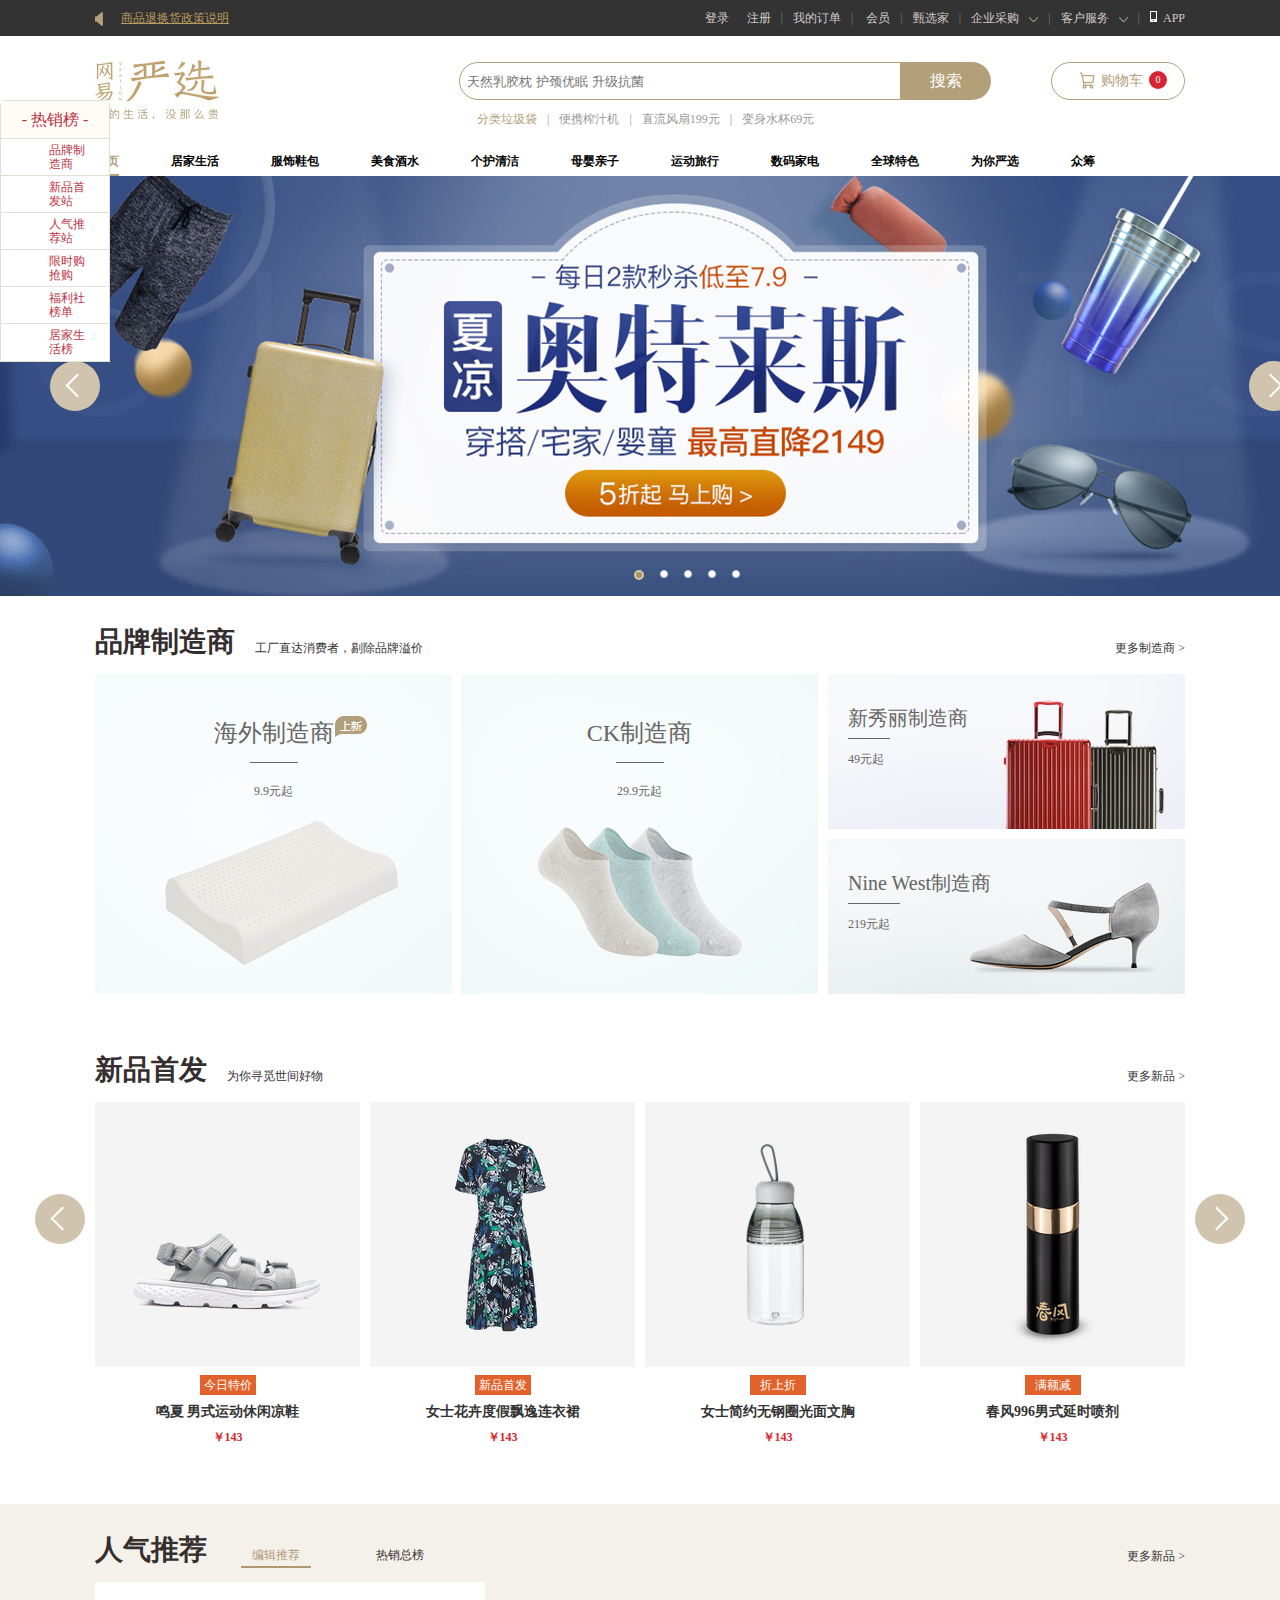
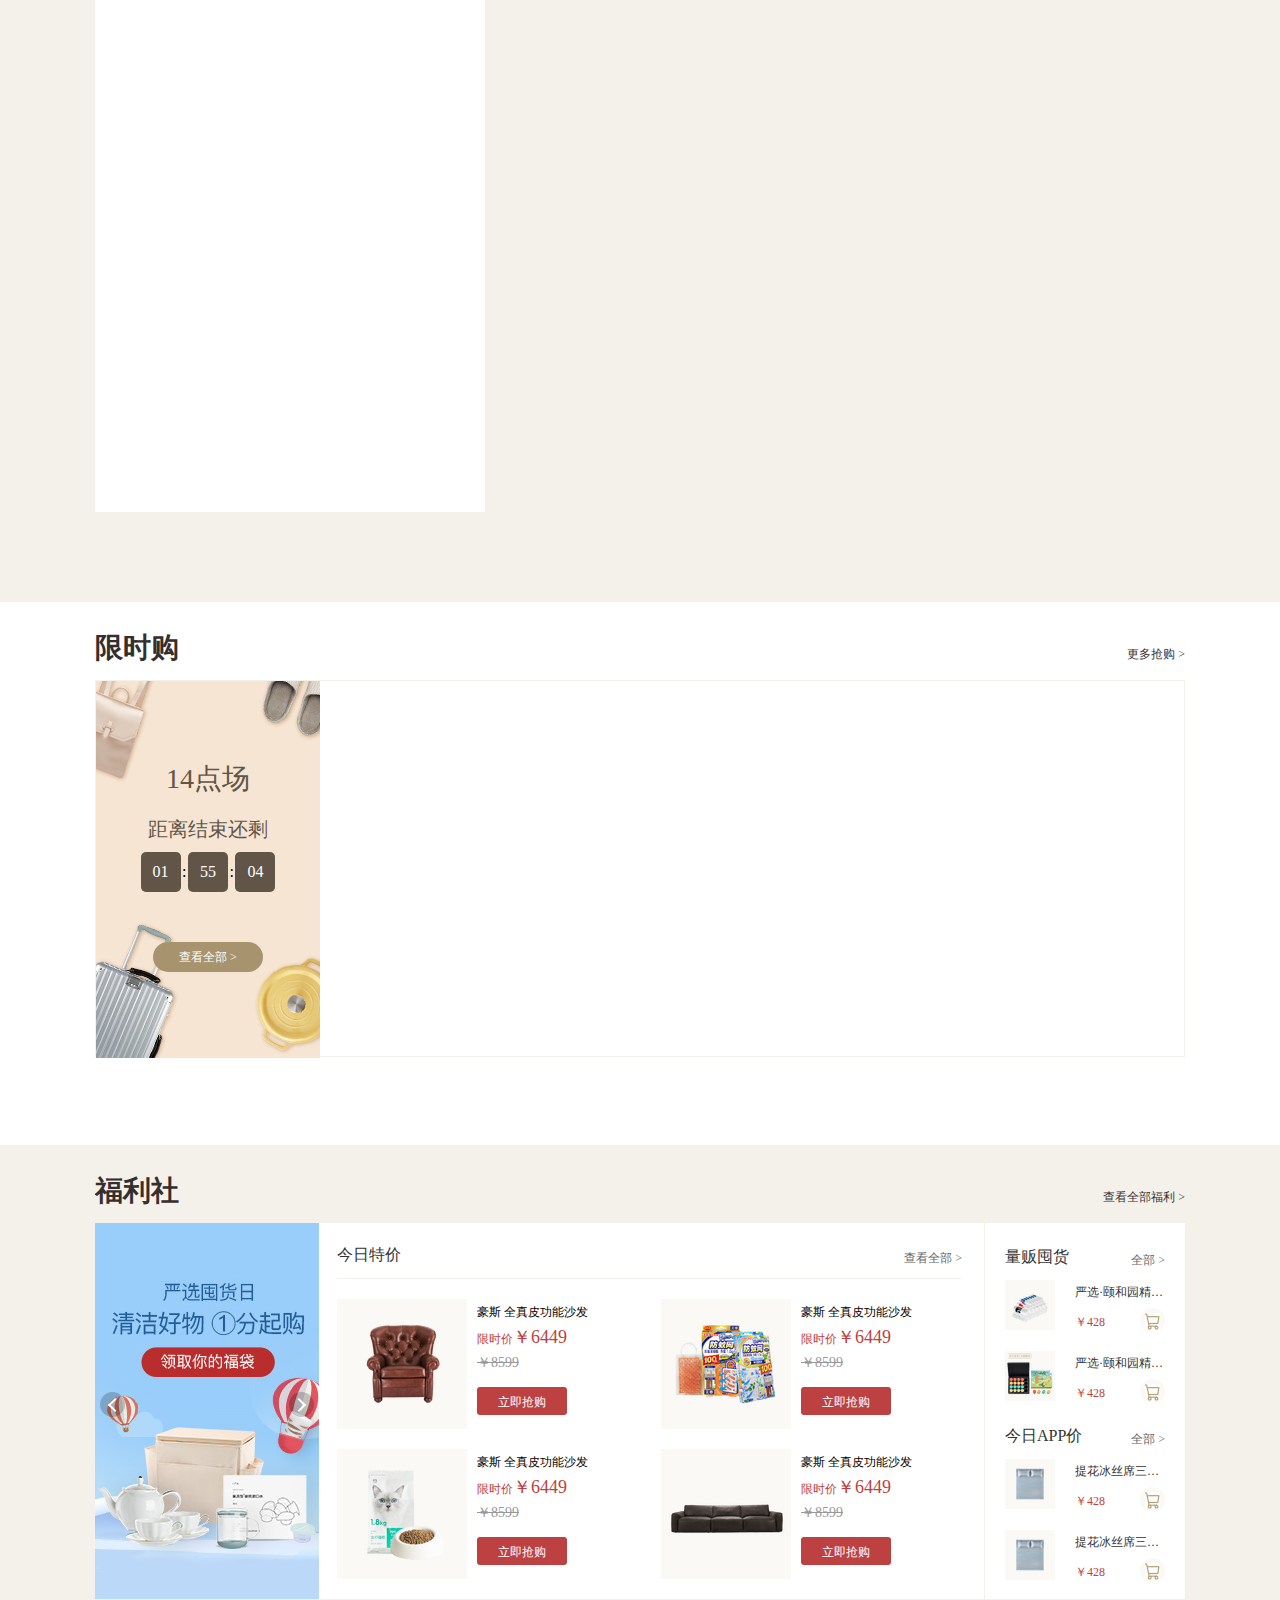
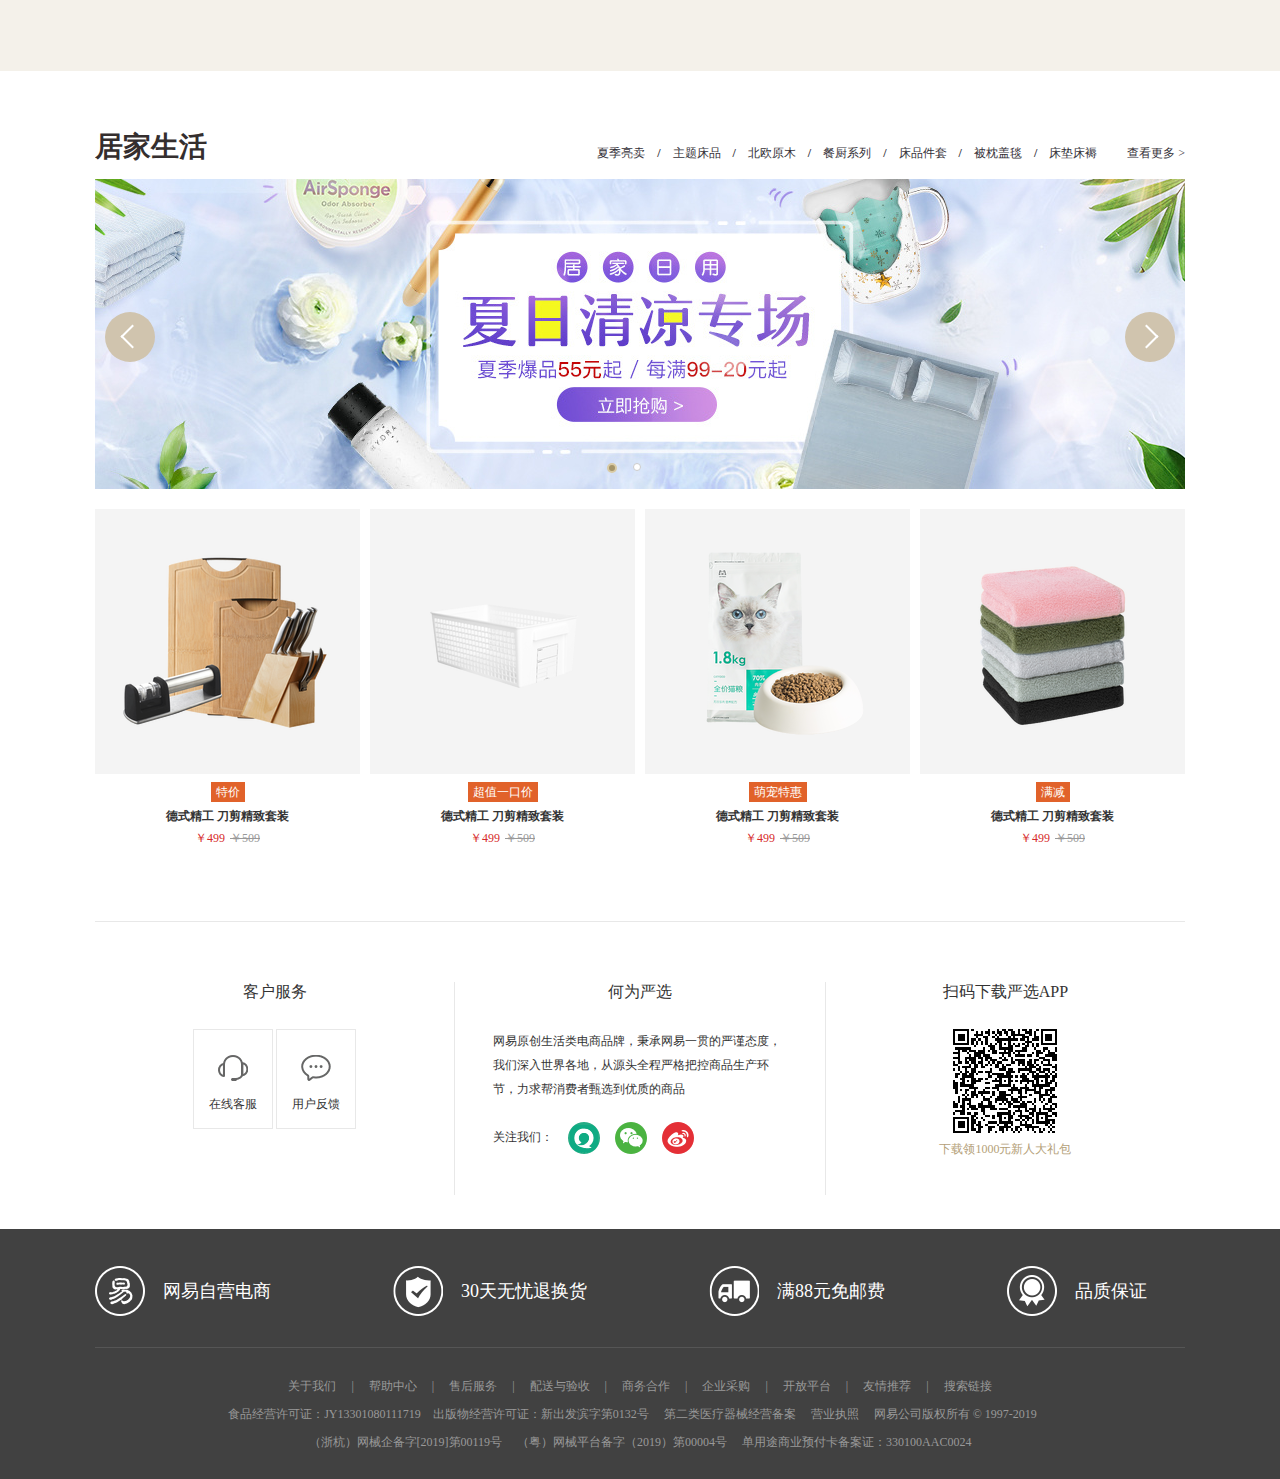
==== commit 4c3a7dfe: "last submit" ====
--- a/index.html
+++ b/index.html
@@ -67,7 +67,7 @@
 		</section>
 		<header class="margin">
 			<div class="head">
-				<img src="img/logo.png" class="logo"/>
+				<a href="index.html"><img src="img/logo.png" class="logo"/></a>
 				<div class="search">
 					<div class="search-t">
 						<input type="text" class="sear-txt" placeholder="  天然乳胶枕 护颈优眠 升级抗菌" />
@@ -77,11 +77,11 @@
 						<a href="#" class="active">分类垃圾袋</a><span>|</span><a href="#">便携榨汁机</a><span>|</span><a href="#">直流风扇199元</a><span>|</span><a href="#">变身水杯69元</a>
 					</div>
 				</div>
-				<a href="#" class="shopcar"><i></i>购物车<b class="red">0</b></a>
+				<a href="car.html" class="shopcar"><i></i>购物车<b class="red">0</b></a>
 			</div>
 			<nav>
 				<ul>
-					<li class="first"><a href="#" class="active">首页</a></li>
+					<li class="first"><a href="index.html" class="active">首页</a></li>
 					<li class="list"><a href="#">居家生活</a>
 						
 					</li>
@@ -327,6 +327,238 @@
 										<dd><i></i><span class="hover">餐厨系列</span></dd>
 									</dl>
 								</div>
+								<div class="menu list">
+									<dl>
+										<dt>夏凉好物</dt>
+										<dd><i></i><span class="hover">夏凉热卖</span></dd>
+										<dd><i></i><span class="hover">主题床品</span></dd>
+										<dd><i></i><span class="hover">北欧原木</span></dd>
+										<dd><i></i><span class="hover">餐厨系列</span></dd>
+									</dl>
+									<dl>
+										<dt>床上用品</dt>
+										<dd><i></i><span class="hover">夏凉热卖</span></dd>
+										<dd><i></i><span class="hover">主题床品</span></dd>
+										<dd><i></i><span class="hover">北欧原木</span></dd>
+										<dd><i></i><span class="hover">餐厨系列</span></dd>
+									</dl>
+									<dl>
+										<dt>家居饰品</dt>
+										<dd><i></i><span class="hover">夏凉热卖</span></dd>
+										<dd><i></i><span class="hover">主题床品</span></dd>
+										<dd><i></i><span class="hover">北欧原木</span></dd>
+										<dd><i></i><span class="hover">餐厨系列</span></dd>
+									</dl>
+									<dl>
+										<dt>家具家装</dt>
+										<dd><i></i><span class="hover">夏凉热卖</span></dd>
+										<dd><i></i><span class="hover">主题床品</span></dd>
+										<dd><i></i><span class="hover">北欧原木</span></dd>
+										<dd><i></i><span class="hover">餐厨系列</span></dd>
+									</dl>
+									<dl>
+										<dt>收纳日用</dt>
+										<dd><i></i><span class="hover">夏凉热卖</span></dd>
+										<dd><i></i><span class="hover">主题床品</span></dd>
+										<dd><i></i><span class="hover">北欧原木</span></dd>
+										<dd><i></i><span class="hover">餐厨系列</span></dd>
+									</dl>
+									<dl>
+										<dt>厨房用品</dt>
+										<dd><i></i><span class="hover">夏凉热卖</span></dd>
+										<dd><i></i><span class="hover">主题床品</span></dd>
+										<dd><i></i><span class="hover">北欧原木</span></dd>
+										<dd><i></i><span class="hover">餐厨系列</span></dd>
+									</dl>
+									<dl>
+										<dt>餐具水具</dt>
+										<dd><i></i><span class="hover">夏凉热卖</span></dd>
+										<dd><i></i><span class="hover">主题床品</span></dd>
+										<dd><i></i><span class="hover">北欧原木</span></dd>
+										<dd><i></i><span class="hover">餐厨系列</span></dd>
+									</dl>
+									<dl>
+										<dt>宠物生活</dt>
+										<dd><i></i><span class="hover">夏凉热卖</span></dd>
+										<dd><i></i><span class="hover">主题床品</span></dd>
+										<dd><i></i><span class="hover">北欧原木</span></dd>
+										<dd><i></i><span class="hover">餐厨系列</span></dd>
+									</dl>
+								</div>
+								<div class="menu list">
+									<dl>
+										<dt>夏凉好物</dt>
+										<dd><i></i><span class="hover">夏凉热卖</span></dd>
+										<dd><i></i><span class="hover">主题床品</span></dd>
+										<dd><i></i><span class="hover">北欧原木</span></dd>
+										<dd><i></i><span class="hover">餐厨系列</span></dd>
+									</dl>
+									<dl>
+										<dt>床上用品</dt>
+										<dd><i></i><span class="hover">夏凉热卖</span></dd>
+										<dd><i></i><span class="hover">主题床品</span></dd>
+										<dd><i></i><span class="hover">北欧原木</span></dd>
+										<dd><i></i><span class="hover">餐厨系列</span></dd>
+									</dl>
+									<dl>
+										<dt>家居饰品</dt>
+										<dd><i></i><span class="hover">夏凉热卖</span></dd>
+										<dd><i></i><span class="hover">主题床品</span></dd>
+										<dd><i></i><span class="hover">北欧原木</span></dd>
+										<dd><i></i><span class="hover">餐厨系列</span></dd>
+									</dl>
+									<dl>
+										<dt>家具家装</dt>
+										<dd><i></i><span class="hover">夏凉热卖</span></dd>
+										<dd><i></i><span class="hover">主题床品</span></dd>
+										<dd><i></i><span class="hover">北欧原木</span></dd>
+										<dd><i></i><span class="hover">餐厨系列</span></dd>
+									</dl>
+									<dl>
+										<dt>收纳日用</dt>
+										<dd><i></i><span class="hover">夏凉热卖</span></dd>
+										<dd><i></i><span class="hover">主题床品</span></dd>
+										<dd><i></i><span class="hover">北欧原木</span></dd>
+										<dd><i></i><span class="hover">餐厨系列</span></dd>
+									</dl>
+									<dl>
+										<dt>厨房用品</dt>
+										<dd><i></i><span class="hover">夏凉热卖</span></dd>
+										<dd><i></i><span class="hover">主题床品</span></dd>
+										<dd><i></i><span class="hover">北欧原木</span></dd>
+										<dd><i></i><span class="hover">餐厨系列</span></dd>
+									</dl>
+									<dl>
+										<dt>餐具水具</dt>
+										<dd><i></i><span class="hover">夏凉热卖</span></dd>
+										<dd><i></i><span class="hover">主题床品</span></dd>
+										<dd><i></i><span class="hover">北欧原木</span></dd>
+										<dd><i></i><span class="hover">餐厨系列</span></dd>
+									</dl>
+									<dl>
+										<dt>宠物生活</dt>
+										<dd><i></i><span class="hover">夏凉热卖</span></dd>
+										<dd><i></i><span class="hover">主题床品</span></dd>
+										<dd><i></i><span class="hover">北欧原木</span></dd>
+										<dd><i></i><span class="hover">餐厨系列</span></dd>
+									</dl>
+								</div>
+								<div class="menu list">
+									<dl>
+										<dt>夏凉好物</dt>
+										<dd><i></i><span class="hover">夏凉热卖</span></dd>
+										<dd><i></i><span class="hover">主题床品</span></dd>
+										<dd><i></i><span class="hover">北欧原木</span></dd>
+										<dd><i></i><span class="hover">餐厨系列</span></dd>
+									</dl>
+									<dl>
+										<dt>床上用品</dt>
+										<dd><i></i><span class="hover">夏凉热卖</span></dd>
+										<dd><i></i><span class="hover">主题床品</span></dd>
+										<dd><i></i><span class="hover">北欧原木</span></dd>
+										<dd><i></i><span class="hover">餐厨系列</span></dd>
+									</dl>
+									<dl>
+										<dt>家居饰品</dt>
+										<dd><i></i><span class="hover">夏凉热卖</span></dd>
+										<dd><i></i><span class="hover">主题床品</span></dd>
+										<dd><i></i><span class="hover">北欧原木</span></dd>
+										<dd><i></i><span class="hover">餐厨系列</span></dd>
+									</dl>
+									<dl>
+										<dt>家具家装</dt>
+										<dd><i></i><span class="hover">夏凉热卖</span></dd>
+										<dd><i></i><span class="hover">主题床品</span></dd>
+										<dd><i></i><span class="hover">北欧原木</span></dd>
+										<dd><i></i><span class="hover">餐厨系列</span></dd>
+									</dl>
+									<dl>
+										<dt>收纳日用</dt>
+										<dd><i></i><span class="hover">夏凉热卖</span></dd>
+										<dd><i></i><span class="hover">主题床品</span></dd>
+										<dd><i></i><span class="hover">北欧原木</span></dd>
+										<dd><i></i><span class="hover">餐厨系列</span></dd>
+									</dl>
+									<dl>
+										<dt>厨房用品</dt>
+										<dd><i></i><span class="hover">夏凉热卖</span></dd>
+										<dd><i></i><span class="hover">主题床品</span></dd>
+										<dd><i></i><span class="hover">北欧原木</span></dd>
+										<dd><i></i><span class="hover">餐厨系列</span></dd>
+									</dl>
+									<dl>
+										<dt>餐具水具</dt>
+										<dd><i></i><span class="hover">夏凉热卖</span></dd>
+										<dd><i></i><span class="hover">主题床品</span></dd>
+										<dd><i></i><span class="hover">北欧原木</span></dd>
+										<dd><i></i><span class="hover">餐厨系列</span></dd>
+									</dl>
+									<dl>
+										<dt>宠物生活</dt>
+										<dd><i></i><span class="hover">夏凉热卖</span></dd>
+										<dd><i></i><span class="hover">主题床品</span></dd>
+										<dd><i></i><span class="hover">北欧原木</span></dd>
+										<dd><i></i><span class="hover">餐厨系列</span></dd>
+									</dl>
+								</div>
+								<div class="menu list">
+									<dl>
+										<dt>夏凉好物</dt>
+										<dd><i></i><span class="hover">夏凉热卖</span></dd>
+										<dd><i></i><span class="hover">主题床品</span></dd>
+										<dd><i></i><span class="hover">北欧原木</span></dd>
+										<dd><i></i><span class="hover">餐厨系列</span></dd>
+									</dl>
+									<dl>
+										<dt>床上用品</dt>
+										<dd><i></i><span class="hover">夏凉热卖</span></dd>
+										<dd><i></i><span class="hover">主题床品</span></dd>
+										<dd><i></i><span class="hover">北欧原木</span></dd>
+										<dd><i></i><span class="hover">餐厨系列</span></dd>
+									</dl>
+									<dl>
+										<dt>家居饰品</dt>
+										<dd><i></i><span class="hover">夏凉热卖</span></dd>
+										<dd><i></i><span class="hover">主题床品</span></dd>
+										<dd><i></i><span class="hover">北欧原木</span></dd>
+										<dd><i></i><span class="hover">餐厨系列</span></dd>
+									</dl>
+									<dl>
+										<dt>家具家装</dt>
+										<dd><i></i><span class="hover">夏凉热卖</span></dd>
+										<dd><i></i><span class="hover">主题床品</span></dd>
+										<dd><i></i><span class="hover">北欧原木</span></dd>
+										<dd><i></i><span class="hover">餐厨系列</span></dd>
+									</dl>
+									<dl>
+										<dt>收纳日用</dt>
+										<dd><i></i><span class="hover">夏凉热卖</span></dd>
+										<dd><i></i><span class="hover">主题床品</span></dd>
+										<dd><i></i><span class="hover">北欧原木</span></dd>
+										<dd><i></i><span class="hover">餐厨系列</span></dd>
+									</dl>
+									<dl>
+										<dt>厨房用品</dt>
+										<dd><i></i><span class="hover">夏凉热卖</span></dd>
+										<dd><i></i><span class="hover">主题床品</span></dd>
+										<dd><i></i><span class="hover">北欧原木</span></dd>
+										<dd><i></i><span class="hover">餐厨系列</span></dd>
+									</dl>
+									<dl>
+										<dt>餐具水具</dt>
+										<dd><i></i><span class="hover">夏凉热卖</span></dd>
+										<dd><i></i><span class="hover">主题床品</span></dd>
+										<dd><i></i><span class="hover">北欧原木</span></dd>
+										<dd><i></i><span class="hover">餐厨系列</span></dd>
+									</dl>
+									<dl>
+										<dt>宠物生活</dt>
+										<dd><i></i><span class="hover">夏凉热卖</span></dd>
+										<dd><i></i><span class="hover">主题床品</span></dd>
+										<dd><i></i><span class="hover">北欧原木</span></dd>
+										<dd><i></i><span class="hover">餐厨系列</span></dd>
+									</dl>
+								</div>
 						
 				
 			</nav>
@@ -349,7 +581,7 @@
 			</div>
 		</section>
 		<section id="recommend">
-			<div class="brand margin">
+			<div class="brand margin floor">
 				<div class="title">
 					<h2>品牌制造商</h2>
 					<p>工厂直达消费者，剔除品牌溢价</p>
@@ -400,7 +632,7 @@
 					</div>
 				</div>
 			</div>
-			<div class="new">
+			<div class="new floor">
 				<div class="title margin">
 					<h2>新品首发</h2>
 					<p>为你寻觅世间好物</p>
@@ -418,13 +650,13 @@
 									</a>
 									<a href="#" class="ib1-2">
 										<img src="img/new-2.png" class="pic"/>
-										
+										<p>新品首发</p>
 										<h3>女士花卉度假飘逸连衣裙</h3>
 										<h4>￥143</h4>
 									</a>
 									<a href="#" class="ib1-3">
 										<img src="img/new-3.png" class="pic"/>
-										
+										<p>折上折</p>
 										<h3>女士简约无钢圈光面文胸</h3>
 										<h4>￥143</h4>
 									</a>
@@ -444,13 +676,13 @@
 									</a>
 									<a href="#" class="ib1-2">
 										<img src="img/new-2.png" class="pic"/>
-										
+										<p>新品首发</p>
 										<h3>女士花卉度假飘逸连衣裙</h3>
 										<h4>￥143</h4>
 									</a>
 									<a href="#" class="ib1-3">
 										<img src="img/new-3.png" class="pic"/>
-										
+										<p>折上折</p>
 										<h3>女士简约无钢圈光面文胸</h3>
 										<h4>￥143</h4>
 									</a>
@@ -474,12 +706,12 @@
 
 		</section>
 		<section id="hot">
-			<div class="margin">
+			<div class="margin floor">
 				<div class="title">
 					<h2>人气推荐</h2>
 					<span class="hot-page1 active">编辑推荐</span>
 					<span class="hot-page2">热销总榜</span>
-					<a href="#" class="more">更多新品 ></a>
+					<a href="list.html" class="more">更多新品 ></a>
 				</div>
 			
 				<div class="main first">
@@ -669,7 +901,7 @@
 					</div>
 			</div>
 		</section>
-		<section id="timeshop" class="margin">
+		<section id="timeshop" class="margin floor">
 			<div class="title">
 				<h2>限时购</h2>
 				<a href="#" class="more">更多抢购 ></a>
@@ -689,7 +921,7 @@
 					</div>
 				</div>
 				<div class="list-r">
-					<div class="mainbox">
+					<!-- <div class="mainbox">
 						<img src="img/timeshop1.png" class="img"/>
 						<div class="rbox">
 							<h3 class="hover">儿童五层收纳柜</h3>
@@ -748,7 +980,7 @@
 							<p>限时价<span>￥449</span><i>￥499</i></p>
 							<a href="#" class="shop">立即抢购</a>
 						</div>
-					</div>
+					</div> -->
 					
 				</div>
 					
@@ -756,7 +988,7 @@
 			</div>
 		</section>
 		<section id="fuli">
-			<div class="margin">
+			<div class="margin floor">
 				<div class="title">
 					<h2>福利社</h2>
 					<a href="#" class="more">查看全部福利 ></a>
@@ -871,7 +1103,7 @@
 
 			</div>
 		</section>
-		<section id="homelife" class="margin">
+		<section id="homelife" class="margin floor">
 			<div class="title">
 				<h2>居家生活</h2>
 				
@@ -984,8 +1216,8 @@
 		</footer>
 		<div id="zhezhao">
 
-			</div>
-		<section id="register">
+		</div>
+		<section id="register" class="userpass">
 			<i class="close"></i>
 			<div class="title">
 				<h2>手机号注册</h2>
@@ -1005,12 +1237,47 @@
 			<p class="pass">
 				<i></i><input type="text" id="passtxt" placeholder="请输入密码"/>
 			</p>
+			<span class="tip"></span>
 			<a href="#" class="regist">注册</a>
 			<input type="checkbox" id="check" checked="checked" /><span class="check">我同意<a href="">《服务条款》</a>和<a href="">《网易隐私政策》</a></span>
 		</section>
-		
+		<section id="login"class="userpass">
+			<i class="close"></i>
+			<div class="title">
+				<h2>手机号登录</h2>
+				<a href="#" class="login">直接登录</a>
+				<a href="#" class="email">邮箱注册</a>
+			</div>
+			<p class="phone">
+				<i></i><input type="text" id="phonetxt" placeholder="请输入手机号"/>
+			</p>
+			<div class="bar">	
+				<p><i><span></span></i></p>
+			   <em class="txt">请按住滑块，拖动到最右边</em>
+			</div>
+			<p class="test">
+				<input type="text" id="testxt" placeholder="&nbsp;&nbsp;请输入短信验证码"/><input type="button" id="tesbtn" value="获取验证码" class="hover"/>
+			</p>
+			<p class="pass">
+				<i></i><input type="text" id="passtxt" placeholder="请输入密码"/>
+			</p>
+			<span class="tip"></span>
+			<a href="#" class="regist">登录</a>
+		</section>
+		<section id="floor">
+			<dl>
+				<dt>- 热销榜 -</dt>
+				<dd><i></i><span>品牌制造商</span></dd>
+				<dd><i></i><span>新品首发站</span></dd>
+				<dd><i></i><span>人气推荐站</span></dd>
+				<dd><i></i><span>限时购抢购</span></dd>
+				<dd><i></i><span>福利社榜单</span></dd>
+				<dd><i></i><span>居家生活榜</span></dd>
+			</dl>
+		</section>
 	</body>
 	<script src="js/jquery.js"></script>
+	<script src="js/cookie.js"></script>
 	<script src="js/jquery.banner.2.0.3.js"></script>
 	<script src="js/jquery-banner-fade.js"></script>
 	<script src="js/index.js"></script>
--- a/css/index.css
+++ b/css/index.css
@@ -1,12 +1,5 @@
 .margin{width:1090px;margin:0 auto}
-#top{height:36px;background:#333;position：relative;}
-/* #top .dropdown{position: absolute;top:36px;width:80px;height:122px;border:1px solid #ddd;box-shadow: 0px 0px 5px #ddd;background:#fff;display:none;z-index:1;} */
-/* #top .dropdown.purchase{left:985px;} 
-#top .dropdown.purchase ul{}
-#top .dropdown.purchase ul li{font:12px/40px "";color:#a69999;text-align: center;width:56px;margin:0 auto;border-bottom: 1px #ddd solid;}
-#top .dropdown.service{left:1080px;height:163px}
-#top .dropdown.service ul{}
-#top .dropdown.service ul li{font:12px/40px "";color:#a69999;text-align: center;width:56px;margin:0 auto;border-bottom: 1px #ddd solid;} */
+#top{height:36px;background:#333;position:relative;}
 #top .top-l{float:left;}
 #top .top-l img.notice{float: left;margin-top:12px;}
 #top .top-l ul{float: left;margin-left:18px;}
@@ -14,12 +7,6 @@
 #top .top-l ul li:last-child{display: none;}
 #top .top-l ul li a{color:#b89c5d;font:12px/3 "";text-decoration:underline;}
 #top .top-r{float:right;}
-/* #top .top-r a{color:#d3cacb;font:12px/3 "";}
-#top .top-r a.login{margin-right:18px;}
-#top .top-r a.purchase i{display:inline-block;background:url(../img/icon2.png) no-repeat right;width:9px;height:5px;margin-left:10px; }
-#top .top-r a.service i{display:inline-block;background:url(../img/icon2.png) no-repeat right;width:9px;height:5px;margin-left:10px;}
-#top .top-r a.app i{display:inline-block;background:url(../img/icon3.png) no-repeat;width:7px;height:11px;margin:6px 6px 0 0}
-#top .top-r span{color:#777;margin:0 10px;} */
 #top .top-r p{float:left;}
 #top .top-r a{color:#d3cacb;font:12px/3 "";}
 #top .top-r span{color:#777;margin:0 10px;} 
@@ -39,6 +26,7 @@
 header .head img.logo{margin:24px 0 9px 0;float: left;}
 header .head .search{float:left;margin:26px 50px 0 240px;}
 header .head .search .search-t{}
+
 header .head .search .search-t .sear-txt{width:440px;height:36px;border:1px solid #b3a078;border-radius: 20px 0 0 20px;float: left;}
 header .head .search .search-t .sear-btn{width:90px;height:38px;background:#b3a078;border:0;font:16px/38px "";color:#fff;text-align:center;border-radius: 0 20px 20px 0;float: left; }
 header .head .search .search-b{margin-left:18px;}
@@ -63,6 +51,10 @@
 header nav .menu:nth-child(3) dl dd i{background: url(../img/nav-2.png) no-repeat center;background-size: 50px 70px}
 header nav .menu:nth-child(4) dl dd i{background: url(../img/nav-3.png) no-repeat center;background-size: 50px 50px}
 header nav .menu:nth-child(5) dl dd i{background: url(../img/nav-4.png) no-repeat center;background-size: 50px 50px}
+header nav .menu:nth-child(6) dl dd i{background: url(https://yanxuan.nosdn.127.net/3fc9015f3ccebba3f34b06024b923a98.png) no-repeat center;background-size: 50px 50px}
+header nav .menu:nth-child(7) dl dd i{background: url(https://yanxuan.nosdn.127.net/5a165042f413da1d6a01a25de0a65952.png) no-repeat center;background-size: 50px 50px}
+header nav .menu:nth-child(8) dl dd i{background: url(https://yanxuan.nosdn.127.net/db9cd0d90269244c7167d18db493ec51.png) no-repeat center;background-size: 50px 50px}
+header nav .menu:nth-child(9) dl dd i{background: url(https://yanxuan.nosdn.127.net/64d736388656705f5ba7a0ab8b3c0945.png) no-repeat center;background-size: 50px 50px}
 header nav .menu dl dd span{font:12px/34px "";color:#333;vertical-align: middle;margin-left:10px;}
 
 #banner{height:420px;overflow: hidden;}
@@ -137,7 +129,7 @@
 #hot .main .main-l .img{height:400px;position: relative;}
 #hot .main .mark{position: absolute;width:57px;height:18px;border:1px solid #b6a079;color:#b6a079;top:10px;left:10px;border-radius:5px;text-align: center;font:12px/18px "";background: #f3f0eb;}
 #hot .main .main-l .img img{margin-top:30px;}
-#hot .main .main-l .text{height：128px;border-top:2px solid #f4f1ea;}
+#hot .main .main-l .text{height:128px;border-top:2px solid #f4f1ea;}
 #hot .main .main-l .text span{display: block;width:34px;height:20px;background: #e1622a;color:#fff;font:12px/20px "";margin:12px auto;}
 #hot .main .main-l .text a{font:600 18px "";color:#333;}
 #hot .main .main-l .text p{font:14px/50px "";color:#d82624;}
@@ -167,14 +159,14 @@
 #timeshop .list .list-l .list-txt{position: absolute;width:135px;height:235px;left:0;right:0;top:0;bottom:0;margin:auto;text-align:center;}
 #timeshop .list .list-l .list-txt h3{font:28px/54px "";color:#615547;}
 #timeshop .list .list-l .list-txt p{font:20px/46px "";color:#615547;}
-#timeshop .list .list-l .list-txt a{width:110px;#timeshop .list .list-rheight:30px;background:#a7936e;display: inline-block;font:12px/30px "";color:#fff;border-radius:15px;margin-top:50px; }
+#timeshop .list .list-l .list-txt a{width:110px;height:30px;background:#a7936e;display: inline-block;font:12px/30px "";color:#fff;border-radius:15px;margin-top:50px; }
 #timeshop .list .list-l .list-txt .timebox{height:40px;display: flex;justify-content: space-between;}
 #timeshop .list .list-l .list-txt .timebox i{font:16px/40px "";color:#000;}
 #timeshop .list .list-l .list-txt .timebox div{width:40px;height:40px;background:#615547;border-radius: 5px; text-align: center}
 #timeshop .list .list-l .list-txt .timebox div span{color:#fff;font:16px/40px "";}
 #timeshop .list .list-r{float:left;width:864px;}
 #timeshop .list .list-r .mainbox{width:430px;height:186px;border:1px solid #f4f1ea;float: left;}
-#timeshop .list .list-r .mainbox img.img{float: left;width:}
+#timeshop .list .list-r .mainbox img.img{float: left;}
 #timeshop .list .list-r .rbox{float:left;height:186px;}
 #timeshop .list .list-r .rbox h3{font: 16px/38px "";color:#333;margin-top:10px;}
 #timeshop .list .list-r .rbox h4{font:12px "";color:#999;margin-bottom:10px;}
@@ -241,7 +233,6 @@
 #homelife .banner4 .imgbox{width:1090px;}
 #homelife .banner4 .imgbox img{width:1090px;position: absolute;left: 1090px;top:0;}
 #homelife .banner4 .imgbox img:nth-child(1){left: 0;}
-
 #homelife .banner4 .btns{}
 #homelife .banner4 .btns b{width: 50px;height: 50px;border: none;background: #d0c4ae;top:43%;position: absolute;border-radius: 50%;color:#fff;font:25px/2 "";}
 #homelife .banner4 #left{left: 10px;position: absolute;cursor: pointer;}
@@ -249,6 +240,7 @@
 #homelife .banner4 #right{right: 10px;cursor: pointer;}
 #homelife .banner4 #right .i-r{position:absolute;width:15px;height:15px;border-left:2px solid #fff;border-top:2px solid #fff;transform: rotate(135deg);right:20px;top:16px;}
 #homelife .life-b{}
+
 #homelife .life-b ul{display: flex;padding-top:20px;} 
 #homelife .life-b ul li{width:265px;height:350px;margin-right:10px;}
 #homelife .life-b ul li a{display: block;background: #f4f4f4;}
@@ -275,11 +267,11 @@
 #introduce .intro-m span i.gzh{background: url(../img/introduce-icon.png) no-repeat center;background-position: 0 -470px;}
 #introduce .intro-m span i.weixin{background: url(../img/introduce-icon.png) no-repeat center;background-position: 0 -428px;}
 #introduce .intro-m span i.sina{background: url(../img/introduce-icon.png) no-repeat center;background-position: 0 -326px;}
-
 #introduce .intro-r{width:363px;text-align:center;}
 #introduce .intro-r h2{font:16px "";color:#333;margin-bottom:26px;text-align:center;}
 #introduce .intro-r img{display:block;margin:0 auto;}
 #introduce .intro-r span{color:#b4a078;font:12px/32px "";}
+
 
 footer{height:250px;background: #414141;}
 footer .foot-t{height:118px;border-bottom:1px solid #555}
@@ -296,39 +288,49 @@
 footer .foot-b p a{font:12px/28px "";color:#999;}
 footer .foot-b p span{font:12px/28px "";color:#999;margin:0 15px;}
 
-#register{width:300px;height:500px;display:none;position: absolute;background: #fff;left:482px;top:105px;box-shadow: 0 0 5px #666;border:1px solid #e8e8e8;padding:0 43px;}
-#register .title{overflow: hidden;}
-#register .title h2{font:18px/80px "";color:#333;float: left;}
-#register .title a{font:12px/80px "";color:#333;float: right;}
-#register .title a.email{margin-right:30px;}
-#register p{width:298px;height:36px;border:1px solid #e8e8e8;border-radius: 5px;}
-#register p i{background: url(../img/register1.png) no-repeat center;display:inline-block;width:15px;height:18px;vertical-align: middle;padding:10px;border-right:1px solid #e8e8e8; }
-#register p #phonetxt{width:254px;border:0;background: none;margin:2px 0 0 8px;color:#999;}
-#register p.test{margin-top:16px;}
-#register p.test #testxt{width:210px;height:36px;border:0;color:#999;float:left;}
-#register p.test #tesbtn{;width:88px;height:36px;border:0;background: #eee;font:12px/3 "";color:#333;float:right;}
-#register p.pass{margin-top:16px;}
-#register p.pass #passtxt{width:254px;border:0;background: none;margin:2px 0 0 8px;color:#999;}
-#register p.pass i{background: url(../img/register2.png) no-repeat center;}
-#register a.regist{display: block;width:300px;height:48px;font:18px/48px "";color:#fff;background: #b4a078;text-align:center;margin-top:40px;border-radius:5px;}
-#register #check{margin-top:14px;color:#999;}
-#register span.check{color:#999;margin-left:8px;}
-#register span.check a{color:#999;}
-#register .bar{width:298px;height:38px;background: #f7f9fa;position: relative;margin-top:16px;border-radius: 5px;border:1px solid #e8e8e8;}
-#register .bar .txt{font:14px/40px "";position:absolute;left:50px}
-#register .bar p{height:40px;width:20px;border:0;position:absolute;left:0;top:-1px;}
-#register .bar p i{width:40px;height:40px;position:absolute;background:#fff;top:0px;left:0;border:solid 1px #ccc;box-sizing: border-box; border-radius: 5px;box-shadow: }
-#register .bar p i span{position:absolute;width:14px;height:10px;background: url(../img/login-icon.png) no-repeat center;background-position: 0 -26px;top:15px;left:12px;}
-#register .bar em{font:12px/40px "";color:#444;}
-#register i.close{position: absolute;width:12px;height:12px;right:10px;top:10px;background: url(../img/cha.png) no-repeat center;background-position: 0 -40px;cursor: pointer;}
-
-#zhezhao{width:100%;height:100%;background: #000;position:absolute;left:0;top:0;opacity: 0.7;display: none;}
-
-
-
-
-
-
-
-
-
+.userpass{width:300px;height:500px;display:none;position: absolute;background: #fff;left:482px;top:105px;box-shadow: 0 0 5px #666;border:1px solid #e8e8e8;padding:0 43px;}
+.userpass .title{overflow: hidden;}
+.userpass .title h2{font:18px/80px "";color:#333;float: left;}
+.userpass .title a{font:12px/80px "";color:#333;float: right;}
+.userpass .title a.email{margin-right:30px;}
+.userpass p{width:298px;height:36px;border:1px solid #e8e8e8;border-radius: 5px;}
+.userpass p i{background: url(../img/register1.png) no-repeat center;display:inline-block;width:15px;height:18px;vertical-align: middle;padding:10px;border-right:1px solid #e8e8e8; }
+.userpass p #phonetxt{width:254px;border:0;background: none;margin:2px 0 0 8px;color:#999;}
+.userpass p.test{margin-top:16px;}
+.userpass p.test #testxt{width:210px;height:36px;border:0;color:#999;float:left;}
+.userpass p.test #tesbtn{width:88px;height:36px;border:0;background: #eee;font:12px/3 "";color:#333;float:right;}
+.userpass p.pass{margin-top:16px;}
+.userpass p.pass #passtxt{width:254px;border:0;background: none;margin:2px 0 0 8px;color:#999;}
+.userpass p.pass i{background: url(../img/register2.png) no-repeat center;}
+.userpass a.regist{display: block;width:300px;height:48px;font:18px/48px "";color:#fff;background: #b4a078;text-align:center;margin-top:40px;border-radius:5px;}
+.userpass #check{margin-top:14px;color:#999;}
+.userpass span.check{color:#999;margin-left:8px;}
+.userpass span.check a{color:#999;}
+.userpass span.tip{font:12px/3 "";color:#bb3343;margin-left:10px;}
+.userpass .bar{width:298px;height:38px;background: #f7f9fa;position: relative;margin-top:16px;border-radius: 5px;border:1px solid #e8e8e8;}
+.userpass .bar .txt{font:14px/40px "";position:absolute;left:50px}
+.userpass .bar p{height:40px;width:20px;border:0;position:absolute;left:0;top:-1px;background:yellowgreen;}
+.userpass .bar p i{width:40px;height:40px;position:absolute;background:#fff;top:0px;left:0;border:solid 1px #ccc;box-sizing: border-box; border-radius: 5px;}
+.userpass .bar p i span{position:absolute;width:14px;height:10px;background: url(../img/login-icon.png) no-repeat center;background-position: 0 -26px;top:15px;left:12px;}
+.userpass .bar em{font:12px/40px "";color:#444;}
+.userpass i.close{position: absolute;width:12px;height:12px;right:10px;top:10px;background: url(../img/cha.png) no-repeat center;background-position: 0 -40px;cursor: pointer;}
+#zhezhao{width:100%;height:4800px;background: #000;position:absolute;left:0;top:0;opacity: 0.7;display: none;}
+
+#floor{position: fixed;top:100px;left:0;background: #fff;}
+#floor dl{width:108px;height:260px;border:1px solid #e2ded6;border-radius:5px 5px 0 0;}
+#floor dt{height:37px;border-bottom:1px solid #e2ded6;background: #fffcf7 url(../img/f-bg.png) no-repeat center;font:16px/37px "";color:#bb3343;text-align:center;}
+#floor dd{height:36px;border-bottom:1px solid #e2ded6;padding:0 12px;cursor: pointer;}
+#floor dd:last-child{border:0;}
+#floor dd i{vertical-align:middle;display:inline-block;background: url(../img/floor6.png) no-repeat center;background-size:30px 30px;width:36px;height:36px;}
+#floor dd:nth-child(2) i{background: url(../img/floor2.png) no-repeat center;background-size:30px 30px;}
+#floor dd:nth-child(3) i{background: url(../img/floor3.png) no-repeat center;background-size:30px 30px;}
+#floor dd:nth-child(4) i{background: url(../img/floor4.png) no-repeat center;background-size:30px 30px;}
+#floor dd:nth-child(5) i{background: url(../img/floor5.png) no-repeat center;background-size:30px 30px;}
+#floor dd:nth-child(6) i{background: url(../img/floor1.png) no-repeat center;background-size:30px 30px;}
+#floor dd span{display: inline-block;width:36px;font:12px/14px "";color:#bb3343;vertical-align: middle;}
+
+
+
+
+
+
